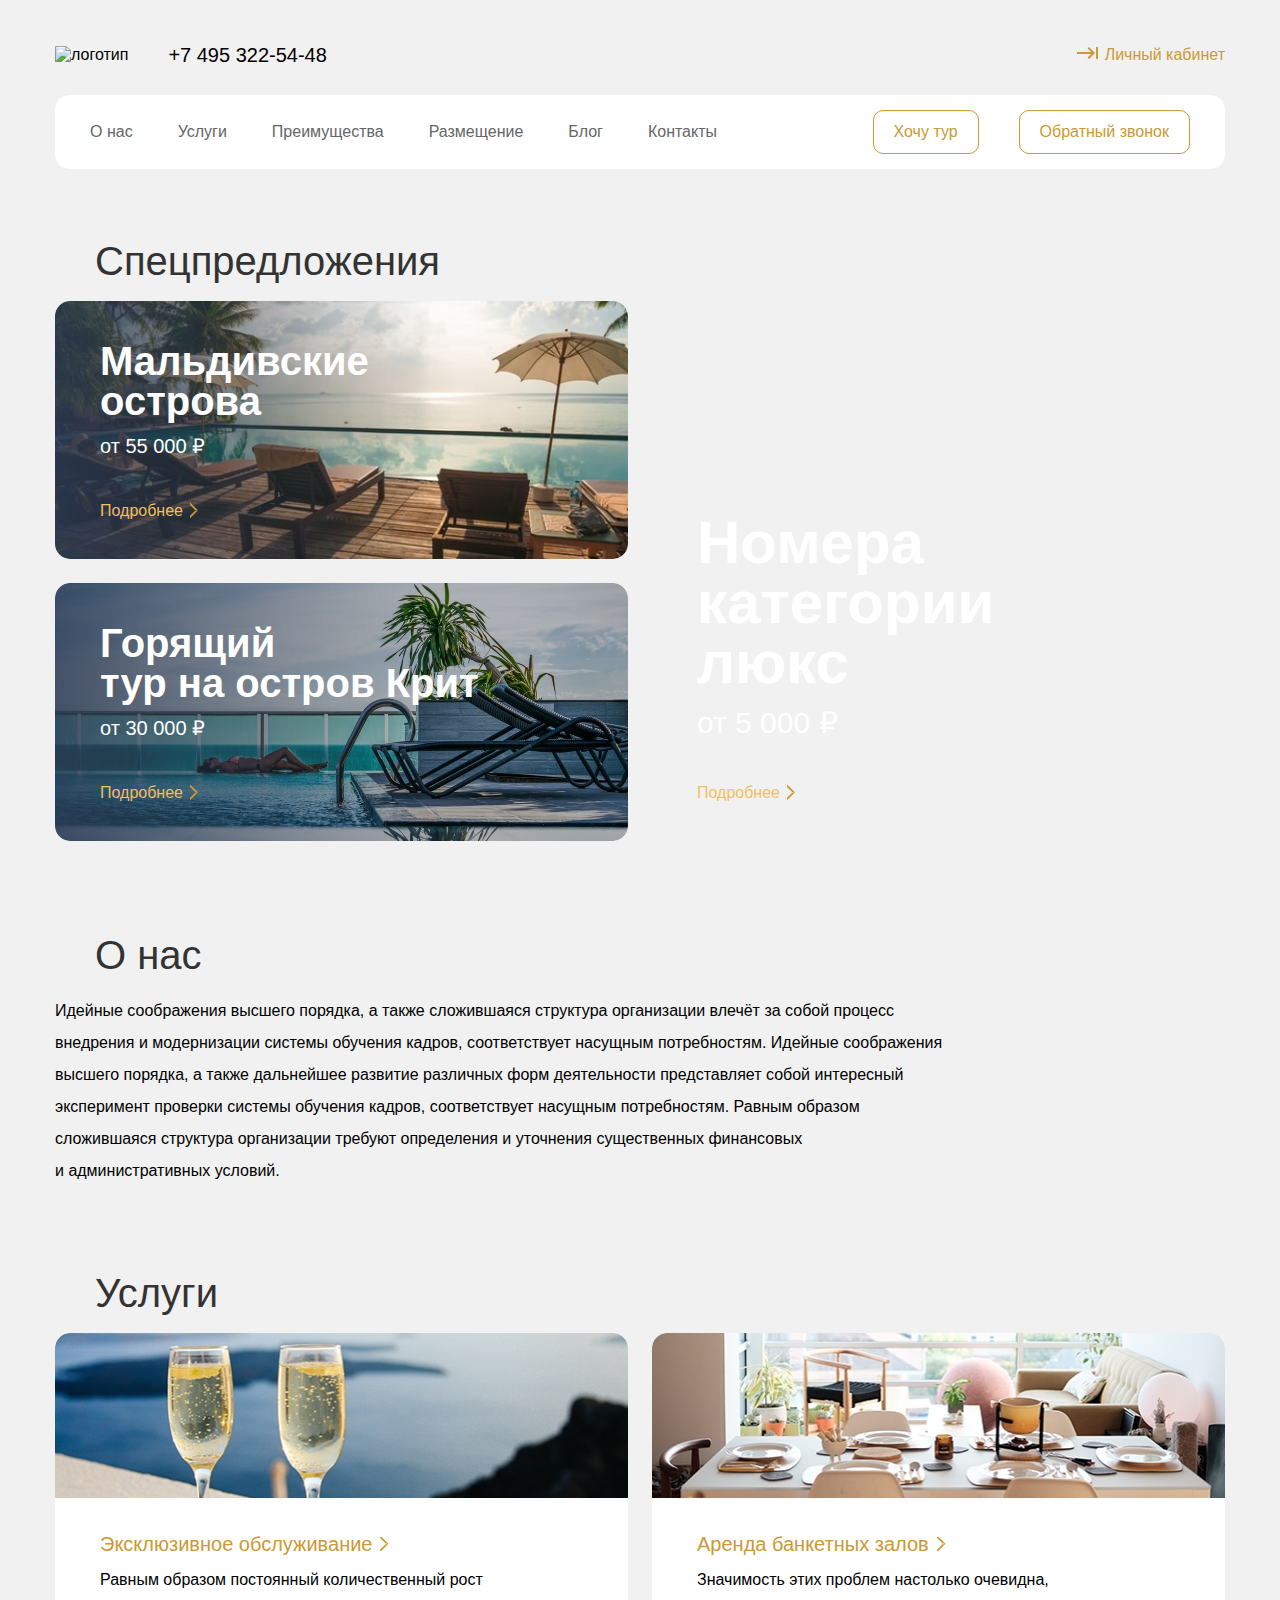
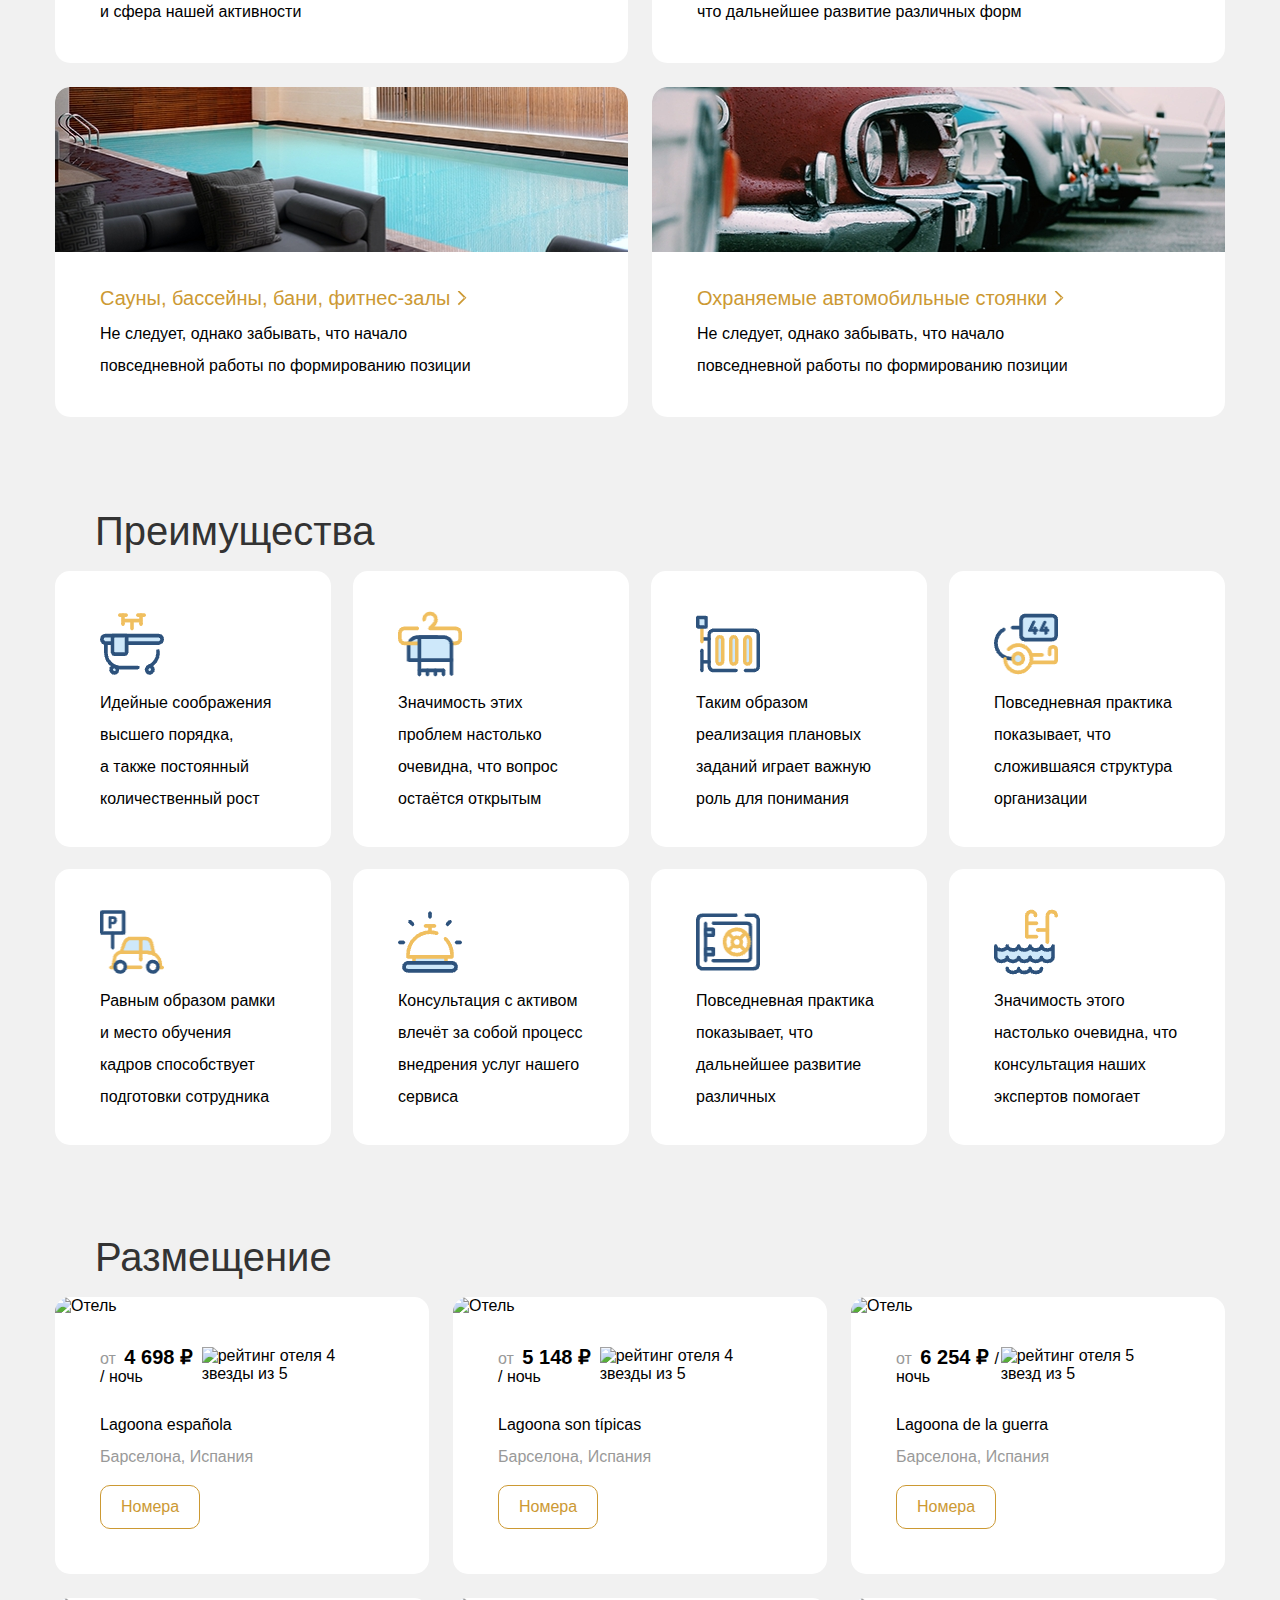
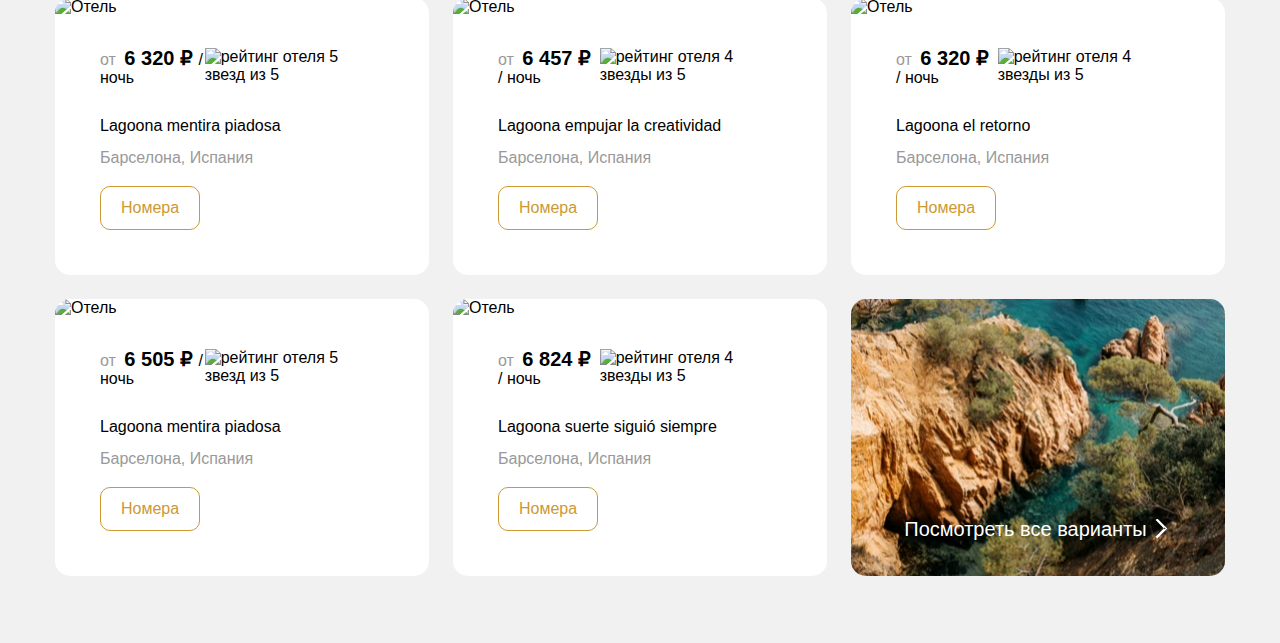
==== Lagoona_layout/index.html @ 7f877469 "Закончил макет Lagoona по модулю 08" ====
<!DOCTYPE html>
<html lang="ru">

<head>
  <meta charset="UTF-8">
  <meta name="viewport" content="width=device-width, initial-scale=1.0">
  <title>Лагуна</title>
  <link rel="stylesheet" href="css/normalize.css">
  <link rel="stylesheet" href="css/style.css">
</head>

<body>
  <header class="header">
    <div class="container flex header-container">
      <div class="header-top flex">
        <a href="#" class="header-logo">
          <img src="img/logo.svg" alt="логотип">
        </a>
        <a href="tel:+74953225448" class="header-tel-link">
          +7 495 322-54-48
        </a>
        <a href="#" class="header-personal_account-link">
          Личный кабинет
        </a>
      </div>
      <div class="header-bottom flex">
        <nav class="header-nav">
          <ul class="header-list list-reset flex">
            <li class="header-item">
              <a href="#about" class="header-item-link">
                О нас
              </a>
            </li>
            <li class="header-item">
              <a href="#services" class="header-item-link">
                Услуги
              </a>
            </li>
            <li class="header-item">
              <a href="#advantages" class="header-item-link">
                Преимущества
              </a>
            </li>
            <li class="header-item">
              <a href="#accommodation" class="header-item-link">
                Размещение
              </a>
            </li>
            <li class="header-item">
              <a href="#blog" class="header-item-link">
                Блог
              </a>
            </li>
            <li class="header-item">
              <a href="#contacts" class="header-item-link">
                Контакты
              </a>
            </li>
          </ul>
        </nav>
        <button class="btn header-btn-want">
          Хочу тур
        </button>
        <button class="btn header-btn-back_call">
          Обратный звонок
        </button>
      </div>
    </div>
  </header>

  <main class="main">
    <section class="special section-offset">
      <div class="container">
        <h2 class="section-title special-title">
          Спецпредложения
        </h2>
        <ul class="special-list list-reset flex">
          <li class="special-list-item flex special-list-item-maldiv">
            <div class="special-item-content flex">
              <h3 class="special-item-title">
                Мальдивские острова
              </h3>
              <p class="special-item-price">
                от 55 000 ₽
              </p>
              <a href="#" class="special-item-link_more">
                Подробнее
              </a>
            </div>
          </li>
          <li class="special-list-item flex special-list-item-luxe">
            <div class="special-item-content flex special-item-content-luxe">
              <h3 class="special-item-title title-luxe">
                Номера категории люкс
              </h3>
              <p class="special-item-price special-item-price-luxe">
                от 5 000 ₽
              </p>
              <a href="#" class="special-item-link_more">
                Подробнее
              </a>
            </div>
          </li>
          <li class="special-list-item flex special-list-item-krit">
            <div class="special-item-content flex">
              <h3 class="special-item-title">
                Горящий <br> тур на&nbsp;остров Крит
              </h3>
              <p class="special-item-price">
                от 30 000 ₽
              </p>
              <a href="#" class="special-item-link_more">
                Подробнее
              </a>
            </div>
          </li>
        </ul>
      </div>
    </section>

    <section id="about" class="about section-offset">
      <div class="container">
        <h2 class="section-title about-title">
          О нас
        </h2>
        <p class="about-text">
          Идейные соображения высшего порядка, а&nbsp;также сложившаяся структура организации влечёт за&nbsp;собой
          процесс
          внедрения и&nbsp;модернизации системы обучения кадров, соответствует насущным потребностям. Идейные
          соображения
          высшего порядка, а&nbsp;также дальнейшее развитие различных форм деятельности представляет собой интересный
          эксперимент проверки системы обучения кадров, соответствует насущным потребностям. Равным образом сложившаяся
          структура организации требуют определения и&nbsp;уточнения существенных финансовых
          и&nbsp;административных условий.
        </p>
      </div>
    </section>

    <section id="services" class="services section-offset">
      <div class="container">
        <h2 class="section-title services-title">
          Услуги
        </h2>
        <ul class="services-list flex list-reset">
            <li class="services-list-item flex services-list-item-back_1">
              <div class="services-item-content flex">
                <a href="#" class="services-item-link">
                  Эксклюзивное обслуживание
                </a>
                <p class="services-item-descr">
                  Равным образом постоянный количественный рост и&nbsp;сфера нашей активности
                </p>
              </div>
            </li>
          <li class="services-list-item flex services-list-item-back_2">
            <div class="services-item-content flex">
              <a href="#" class="services-item-link">
                Аренда банкетных залов
              </a>
              <p class="services-item-descr services-item-descr-elem_2">
                Значимость этих проблем настолько очевидна, что дальнейшее развитие различных форм
              </p>
            </div>
          </li>
          <li class="services-list-item flex services-list-item-back_3">
            <div class="services-item-content flex">
              <a href="#" class="services-item-link">
                Сауны, бассейны, бани, фитнес-залы
              </a>
              <p class="services-item-descr">
                Не&nbsp;следует, однако забывать, что начало повседневной работы по&nbsp;формированию позиции
              </p>
            </div>
          </li>
          <li class="services-list-item flex services-list-item-back_4">
            <div class="services-item-content flex">
              <a href="#" class="services-item-link">
                Охраняемые автомобильные стоянки
              </a>
              <p class="services-item-descr">
                Не&nbsp;следует, однако забывать, что начало повседневной работы по&nbsp;формированию позиции
              </p>
            </div>
          </li>
        </ul>
      </div>
    </section>

    <section id="advantages" class="advantages section-offset">
      <div class="container">
        <h2 class="section-title advantages-title">
          Преимущества
        </h2>
        <ul class="advantages-list flex list-reset">
          <li class="advantages-list-item flex">
            <div class="advantages-list-item-wrap advantages-list-item-wrap-1">
              <p class="advantages-item-text">
                Идейные соображения высшего порядка,
                а&nbsp;также постоянный количественный рост
              </p>
            </div>
          </li>
          <li class="advantages-list-item flex">
            <div class="advantages-list-item-wrap advantages-list-item-wrap-2">
              <p class="advantages-item-text">
                Значимость этих проблем настолько очевидна, что вопрос остаётся открытым
              </p>
            </div>
          </li>
          <li class="advantages-list-item flex">
            <div class="advantages-list-item-wrap advantages-list-item-wrap-3">
              <p class="advantages-item-text">
                Таким образом реализация плановых заданий играет важную роль для понимания
              </p>
            </div>
          </li>
          <li class="advantages-list-item flex">
            <div class="advantages-list-item-wrap advantages-list-item-wrap-4">
              <p class="advantages-item-text">
                Повседневная практика показывает, что сложившаяся структура организации
              </p>
            </div>
          </li>
          <li class="advantages-list-item flex">
            <div class="advantages-list-item-wrap advantages-list-item-wrap-5">
              <p class="advantages-item-text">
                Равным образом рамки и&nbsp;место обучения кадров способствует подготовки сотрудника
              </p>
            </div>
          </li>
          <li class="advantages-list-item flex">
            <div class="advantages-list-item-wrap advantages-list-item-wrap-6">
              <p class="advantages-item-text">
                Консультация с&nbsp;активом влечёт за&nbsp;собой процесс внедрения услуг нашего сервиса
              </p>
            </div>
          </li>
          <li class="advantages-list-item flex">
            <div class="advantages-list-item-wrap advantages-list-item-wrap-7">
              <p class="advantages-item-text">
                Повседневная практика показывает, что дальнейшее развитие различных
              </p>
            </div>
          </li>
          <li class="advantages-list-item flex">
            <div class="advantages-list-item-wrap advantages-list-item-wrap-8">
              <p class="advantages-item-text">
                Значимость этого настолько очевидна, что консультация наших экспертов помогает
              </p>
            </div>
          </li>
        </ul>
      </div>
    </section>

    <section id="accommodation" class="accommodation section-offset">
      <div class="container">
        <h2 class="section-title accommodation-title">
          Размещение
        </h2>
        <ul class="accommodation-list flex list-reset">
          <li class="accommodation-list-item flex">
            <img src="img/hotel-1.jpg" class="accommodation-list-item-img" alt="Отель">
            <div class="accommodation-item-content">
              <div class="accomodation-stars-price-block flex">
                <div class="accommodation-item-img-stars">
                  <img src="img/star-fill.svg" class="img-stars" alt="рейтинг отеля 4 звезды из 5">
                  <img src="img/star-fill.svg" class="img-stars" alt="">
                  <img src="img/star-fill.svg" class="img-stars" alt="">
                  <img src="img/star-fill.svg" class="img-stars" alt="">
                  <img src="img/star-empty.svg" class="img-stars" alt="">
                </div>
                <div class="accommodation-item-content-price">
                  <span class="accommodation-of">
                    от
                  </span>
                  <span class="accommodation-price">
                    4 698 ₽
                  </span>
                  <span class="accommodation-per_night">
                    / ночь
                  </span>
                </div>
              </div>
              <h4 class="accommodation-hotel-name">
                Lagoona española
              </h4>
              <p class="accommodation-hotel-location">
                Барселона, Испания
              </p>
              <button class="btn btn-accomodation-list">
                Номера
              </button>
            </div>
          </li>
          <li class="accommodation-list-item flex">
            <img src="img/hotel-2.jpg" class="accommodation-list-item-img" alt="Отель">
            <div class="accommodation-item-content">
              <div class="accomodation-stars-price-block flex">
                <div class="accommodation-item-img-stars">
                  <img src="img/star-fill.svg" class="img-stars" alt="рейтинг отеля 4 звезды из 5">
                  <img src="img/star-fill.svg" class="img-stars" alt="">
                  <img src="img/star-fill.svg" class="img-stars" alt="">
                  <img src="img/star-fill.svg" class="img-stars" alt="">
                  <img src="img/star-empty.svg" class="img-stars" alt="">
                </div>
                <div class="accommodation-item-content-price">
                  <span class="accommodation-of">
                    от
                  </span>
                  <span class="accommodation-price">
                    5 148 ₽
                  </span>
                  <span class="accommodation-per_night">
                    / ночь
                  </span>
                </div>
              </div>
              <h4 class="accommodation-hotel-name">
                Lagoona son típicas
              </h4>
              <p class="accommodation-hotel-location">
                Барселона, Испания
              </p>
              <button class="btn btn-accomodation-list">
                Номера
              </button>
            </div>
          </li>
          <li class="accommodation-list-item flex">
            <img src="img/hotel-3.jpg" class="accommodation-list-item-img" alt="Отель">
            <div class="accommodation-item-content">
              <div class="accomodation-stars-price-block flex">
                <div class="accommodation-item-img-stars">
                  <img src="img/star-fill.svg" class="img-stars" alt="рейтинг отеля 5 звезд из 5">
                  <img src="img/star-fill.svg" class="img-stars" alt="">
                  <img src="img/star-fill.svg" class="img-stars" alt="">
                  <img src="img/star-fill.svg" class="img-stars" alt="">
                  <img src="img/star-fill.svg" class="img-stars" alt="">
                </div>
                <div class="accommodation-item-content-price">
                  <span class="accommodation-of">
                    от
                  </span>
                  <span class="accommodation-price">
                    6 254 ₽
                  </span>
                  <span class="accommodation-per_night">
                    / ночь
                  </span>
                </div>
              </div>
              <h4 class="accommodation-hotel-name">
                Lagoona de la guerra
              </h4>
              <p class="accommodation-hotel-location">
                Барселона, Испания
              </p>
              <button class="btn btn-accomodation-list">
                Номера
              </button>
            </div>
          </li>
          <li class="accommodation-list-item flex">
            <img src="img/hotel-4.jpg" class="accommodation-list-item-img" alt="Отель">
            <div class="accommodation-item-content">
              <div class="accomodation-stars-price-block flex">
                <div class="accommodation-item-img-stars">
                  <img src="img/star-fill.svg" class="img-stars" alt="рейтинг отеля 5 звезд из 5">
                  <img src="img/star-fill.svg" class="img-stars" alt="">
                  <img src="img/star-fill.svg" class="img-stars" alt="">
                  <img src="img/star-fill.svg" class="img-stars" alt="">
                  <img src="img/star-fill.svg" class="img-stars" alt="">
                </div>
                <div class="accommodation-item-content-price">
                  <span class="accommodation-of">
                    от
                  </span>
                  <span class="accommodation-price">
                    6 320 ₽
                  </span>
                  <span class="accommodation-per_night">
                    / ночь
                  </span>
                </div>
              </div>
              <h4 class="accommodation-hotel-name">
                Lagoona mentira piadosa
              </h4>
              <p class="accommodation-hotel-location">
                Барселона, Испания
              </p>
              <button class="btn btn-accomodation-list">
                Номера
              </button>
            </div>
          </li>
          <li class="accommodation-list-item flex">
            <img src="img/hotel-5.jpg" class="accommodation-list-item-img" alt="Отель">
            <div class="accommodation-item-content">
              <div class="accomodation-stars-price-block flex">
                <div class="accommodation-item-img-stars">
                  <img src="img/star-fill.svg" class="img-stars" alt="рейтинг отеля 4 звезды из 5">
                  <img src="img/star-fill.svg" class="img-stars" alt="">
                  <img src="img/star-fill.svg" class="img-stars" alt="">
                  <img src="img/star-fill.svg" class="img-stars" alt="">
                  <img src="img/star-empty.svg" class="img-stars" alt="">
                </div>
                <div class="accommodation-item-content-price">
                  <span class="accommodation-of">
                    от
                  </span>
                  <span class="accommodation-price">
                    6 457 ₽
                  </span>
                  <span class="accommodation-per_night">
                    / ночь
                  </span>
                </div>
              </div>
              <h4 class="accommodation-hotel-name">
                Lagoona empujar la creatividad
              </h4>
              <p class="accommodation-hotel-location">
                Барселона, Испания
              </p>
              <button class="btn btn-accomodation-list">
                Номера
              </button>
            </div>
          </li>
          <li class="accommodation-list-item flex">
            <img src="img/hotel-6.jpg" class="accommodation-list-item-img" alt="Отель">
            <div class="accommodation-item-content">
              <div class="accomodation-stars-price-block flex">
                <div class="accommodation-item-img-stars">
                  <img src="img/star-fill.svg" class="img-stars" alt="рейтинг отеля 4 звезды из 5">
                  <img src="img/star-fill.svg" class="img-stars" alt="">
                  <img src="img/star-fill.svg" class="img-stars" alt="">
                  <img src="img/star-fill.svg" class="img-stars" alt="">
                  <img src="img/star-empty.svg" class="img-stars" alt="">
                </div>
                <div class="accommodation-item-content-price">
                  <span class="accommodation-of">
                    от
                  </span>
                  <span class="accommodation-price">
                    6 320 ₽
                  </span>
                  <span class="accommodation-per_night">
                    / ночь
                  </span>
                </div>
              </div>
              <h4 class="accommodation-hotel-name">
                Lagoona el retorno
              </h4>
              <p class="accommodation-hotel-location">
                Барселона, Испания
              </p>
              <button class="btn btn-accomodation-list">
                Номера
              </button>
            </div>
          </li>
          <li class="accommodation-list-item flex">
            <img src="img/hotel-7.jpg" class="accommodation-list-item-img" alt="Отель">
            <div class="accommodation-item-content">
              <div class="accomodation-stars-price-block flex">
                <div class="accommodation-item-img-stars">
                  <img src="img/star-fill.svg" class="img-stars" alt="рейтинг отеля 5 звезд из 5">
                  <img src="img/star-fill.svg" class="img-stars" alt="">
                  <img src="img/star-fill.svg" class="img-stars" alt="">
                  <img src="img/star-fill.svg" class="img-stars" alt="">
                  <img src="img/star-fill.svg" class="img-stars" alt="">
                </div>
                <div class="accommodation-item-content-price">
                  <span class="accommodation-of">
                    от
                  </span>
                  <span class="accommodation-price">
                    6 505 ₽
                  </span>
                  <span class="accommodation-per_night">
                    / ночь
                  </span>
                </div>
              </div>
              <h4 class="accommodation-hotel-name">
                Lagoona mentira piadosa
              </h4>
              <p class="accommodation-hotel-location">
                Барселона, Испания
              </p>
              <button class="btn btn-accomodation-list">
                Номера
              </button>
            </div>
          </li>
          <li class="accommodation-list-item flex">
            <img src="img/hotel-8.jpg" class="accommodation-list-item-img" alt="Отель">
            <div class="accommodation-item-content">
              <div class="accomodation-stars-price-block flex">
                <div class="accommodation-item-img-stars">
                  <img src="img/star-fill.svg" class="img-stars" alt="рейтинг отеля 4 звезды из 5">
                  <img src="img/star-fill.svg" class="img-stars" alt="">
                  <img src="img/star-fill.svg" class="img-stars" alt="">
                  <img src="img/star-fill.svg" class="img-stars" alt="">
                  <img src="img/star-empty.svg" class="img-stars" alt="">
                </div>
                <div class="accommodation-item-content-price">
                  <span class="accommodation-of">
                    от
                  </span>
                  <span class="accommodation-price">
                    6 824 ₽
                  </span>
                  <span class="accommodation-per_night">
                    / ночь
                  </span>
                </div>
              </div>
              <h4 class="accommodation-hotel-name">
                Lagoona suerte siguió siempre
              </h4>
              <p class="accommodation-hotel-location">
                Барселона, Испания
              </p>
              <button class="btn btn-accomodation-list">
                Номера
              </button>
            </div>
          </li>
          <li class="accommodation-list-item flex accommodation-item-show_all">
            <!-- <div class="accommodation-last-item-show_all-link-wrap"> -->
              <a href="#" class="accommodation-last-item-show_all-link">
                Посмотреть все варианты
              </a>
            <!-- </div> -->
          </li>
        </ul>
      </div>
    </section>

  </main>

  <footer>

  </footer>
</body>

</html>
---- Lagoona_layout/css/style.css ----
@font-face {
  font-family: 'Muller';
  src: local(Muller-Regular),
    url(../fonts/MullerRegular.woff2) format("woff2"),
    url(../fonts/MullerRegular.woff) format("woff");
  font-weight: 400;
  font-style: normal;
  font-display: swap;
}

@font-face {
  font-family: 'Muller';
  src: local(Muller-Bold),
    url(../fonts/MullerBold.woff2) format("woff2"),
    url(../fonts/MullerBold.woff) format("woff");
  font-weight: 700;
  font-style: normal;
  font-display: swap;
}

@font-face {
  font-family: 'Muller';
  src: local(Muller-Medium),
    url(../fonts/MullerMedium.woff2) format("woff2"),
    url(../fonts/MullerMedium.woff) format("woff");
  font-weight: 500;
  font-style: normal;
  font-display: swap;
}

@font-face {
  font-family: 'Muller';
  src: local(Muller-Light),
    url(../fonts/MullerLight.woff2) format("woff2"),
    url(../fonts/MullerLight.woff) format("woff");
  font-weight: 300;
  font-style: normal;
  font-display: swap;
}

html {
  box-sizing: border-box;
}

*,
*::before,
*::after {
  box-sizing: inherit;
}

a {
  color: inherit;
  text-decoration: none;
}

img {
  max-width: 100%;
}

body {
  min-width: 1200px;
  font-family: 'Muller', sans-serif;
  background-color: #F1F1F1;
  font-weight: 400;
}

/* glob */
.container {
  width: 1200px;
  padding: 0 15px;
  margin: 0 auto;
}

.list-reset {
  margin: 0;
  padding: 0;
  list-style: none;
}

.btn-reset {
  padding: 0;
  border: none;
  background-color: transparent;
  cursor: pointer;
}

.btn {
  cursor: pointer;
  border: 1px solid #cc9933;
  border-radius: 10px;
  color: #cc9933;
  background-color: transparent;
  padding: 13px 20px;
  font-size: 16px;
  font-weight: 400;
  line-height: 16px;
}

.btn:hover {
  background-color: #cc9933;
  color: #FFFFFF;
  transition: 5ms;
}

.btn:active {
  background-color: #A47312;
  color: #FFFFFF;
}

.flex {
  display: flex;
}

.section-title {
  margin: 0;
  margin-bottom: 20px;
  padding-left: 40px;
  font-size: 40px;
  font-weight: 400;
  line-height: 40px;
  color: #333333;
}

.section-offset {
  padding-top: 35px;
  padding-bottom: 35px;
}

/* header */
.header {
  padding: 37px 0;
}

.header-container {
  align-items: center;
  flex-direction: column;
}

.header-top {
  width: 100%;
  align-items: center;
  margin-bottom: 30px;
}

.header-logo {
  margin-right: 40px;
}

.header-tel-link {
  margin-right: auto;
  font-size: 20px;
  font-weight: 500;
  line-height: 20px;
}

.header-tel-link:hover {
  color: #CC9933;
}

.header-tel-link:active {
  color: #A47312;
}

.header-personal_account-link {
  font-size: 16px;
  font-weight: 400;
  line-height: 16px;
  color: #CC9933;
  background: url(../img/lk-arrow.svg) no-repeat left center;
  background-position-y: -6px;
  background-size: 24px 24px;
  padding-left: 29px;
}

.header-personal_account-link:hover {
  background-position: 5px -6px;
  transition: 40ms;
}

.header-personal_account-link:active {
  color: #A47312
}

.header-bottom {
  width: 100%;
  align-items: center;
  padding: 15px 35px;
  background-color: #ffffff;
  border-radius: 15px;
}

.header-nav {
  margin-right: auto;
}

.header-item:not(:last-child) {
  margin-right: 45px;
}

.header-item-link {
  font-size: 16px;
  font-weight: 400;
  line-height: 16px;
  color: #666666;
}

.header-item-link:hover {
  color: #CC9933;
}

.header-item-link:active {
  color: #A47312;
}

.header-btn-want {
  margin-right: 40px;
}

/* special */
.special-list {
  display: grid;
}

/* ПОКА НЕ ЗНАЮ КАК ВЫРОВНЯТЬ ВТОРОЙ ФЛЕКС ЭЛЕМЕНТ, оставил пока гридом */
.special-list-item {
  width: 573px;
  height: 258px;
  margin-bottom: 24px;
  margin-right: 24px;
  flex-direction: column;
  border-radius: 15px;
  padding: 40px 45px;
  justify-content: flex-end;
  background-color: #ffffff;
  background-position: center, left center;
  background-size: cover, contain;
  background-repeat: no-repeat, no-repeat;
}

.special-list-item-maldiv {
  background-image: url(../img/darken.png), url(../img/maldivian.jpg);
}

.special-list-item-krit {
  background-image: url(../img/darken.png), url(../img/krit.jpg);
}

.special-list-item:nth-child(2) {
  margin-right: 0;
}

.special-list-item-luxe {
  height: 95.7%;
  grid-column-start: 2;
  grid-row: span 2;
  background: url(../img/background-luxe.jpg) no-repeat center center;
  background-size: cover;
  justify-content: flex-end;
}

.special-item-content {
  flex-direction: column;
  width: 420px;
}

.special-item-content-luxe {
  width: 300px;
}

.special-item-title {
  margin: 0;
  margin-bottom: 15px;
  font-size: 40px;
  font-weight: 700;
  line-height: 40px;
  color: #FFFFFF;
}

.title-luxe {
  font-size: 60px;
  font-weight: 700;
  line-height: 60px;
  color: #FFFFFF;
}

.special-item-price {
  margin: 0;
  margin-bottom: 47px;
  font-size: 20px;
  font-weight: 400;
  line-height: 20px;
  color: #FFFFFF;
}

.special-item-price-luxe {
  font-size: 30px;
  font-weight: 400;
  line-height: 30px;
  color: #FFFFFF;
}

.special-item-link_more {
  align-self: flex-start;
  color: #F0BF5F;
  font-size: 16px;
  font-weight: 400;
  line-height: 16px;
  padding-right: 15px;
  background-image: url(../img/Rectangle2.svg);
  background-position: right center;
  background-repeat: no-repeat;
  background-size: contain;
}

.special-item-link_more:hover {
  padding-right: 20px;
}

.special-item-link_more:active {
  color: #ffffff;
  padding-right: 15px;
}

/* about */
.about-text {
  width: 888px;
  font-size: 16px;
  font-weight: 400;
  line-height: 200%;
  color: #000000;
}

/* services */
.services-list {
  flex-wrap: wrap;
}

.services-list-item {
  flex-direction: column;
  justify-content: flex-end;
  margin-right: 24px;
  margin-bottom: 24px;
  width: 573px;
  padding: 35px 45px;
  padding-top: 191px;
  background-color: #ffffff;
  border-radius: 15px;
  background-position: center top;
  background-size: contain;
  background-repeat: no-repeat;
}

.services-list-item-back_1 {
  background-image: url(../img/sv1.jpg);
}

.services-list-item-back_2 {
  background-image: url(../img/sv2.jpg);

}

.services-list-item-back_3 {
  background-image: url(../img/sv3.jpg);

}

.services-list-item-back_4 {
  background-image: url(../img/sv4.jpg);

}

.services-list-item:nth-child(2n) {
  margin-right: 0;
}

.services-item-content {
  flex-direction: column;
}

.services-item-link {
  align-self: flex-start;
  margin: 0;
  font-size: 20px;
  font-weight: 500;
  line-height: 200%;
  color: #CC9933;
  padding-right: 20px;
  background-image: url(../img/Rectangle2.svg);
  background-size: 15px 15px;
  background-repeat: no-repeat;
  background-position: right;
}

.services-item-link:hover {
  padding-right: 25px;
  color: #F0BF5F;
}

.services-item-link:active {
  padding-right: 20px;
  color: #CC9933;
}

.services-item-descr {
  margin: 0;
  max-width: 402px;
  font-size: 16px;
  font-weight: 400;
  line-height: 200%;
}

.services-item-descr-elem_2 {
  max-width: 380px;
}

/* advantages */
.advantages-list {
  flex-wrap: wrap;
}

.advantages-list-item {
  border-radius: 15px;
  flex-direction: column;
  width: 276px;
  padding: 32px 45px;
  padding-top: 40px;
  margin-right: 22px;
  margin-bottom: 22px;
  background-color: #ffffff;
}

.advantages-list-item-wrap {
  width: 100%;
  padding-top: 76px;
  background-position: left top;
  background-repeat: no-repeat;
  background-size: 64px 66px;
}

.advantages-list-item:nth-child(4n) {
  margin-right: 0;
}

.advantages-list-item-wrap-1 {
  background-image: url(../img/advantages/bathtub-1.png);
}

.advantages-list-item-wrap-2 {
  background-image: url(../img/advantages/hanger-2.png)
}

.advantages-list-item-wrap-3 {
  background-image: url(../img/advantages/heating-3.png)
}

.advantages-list-item-wrap-4 {
  background-image: url(../img/advantages/hotel-key-4.png)
}

.advantages-list-item-wrap-5 {
  background-image: url(../img/advantages/parking-5.png)
}

.advantages-list-item-wrap-6 {
  background-image: url(../img/advantages/reception-6.png)
}

.advantages-list-item-wrap-7 {
  background-image: url(../img/advantages/security-box-7.png)
}

.advantages-list-item-wrap-8 {
  background-image: url(../img/advantages/swimming-pool-8.png)
}

.advantages-item-text {
  margin: 0;
  font-size: 16px;
  font-weight: 400;
  line-height: 200%;
  color: #000000;
}

/* accommodation */
.accommodation-list {
  flex-wrap: wrap;
}

.accommodation-list-item {
  flex-direction: column;
  width: 374px;
  overflow: hidden;
  border-radius: 15px;
  background-color: #ffffff;
  margin-right: 24px;
  margin-bottom: 24px;
}

.accommodation-list-item-img {
  object-fit: cover;
}

.accommodation-list-item:nth-child(3n) {
  margin-right: 0;
}

.accommodation-item-content {
  padding: 32px 45px 45px;
}

.accomodation-stars-price-block {
  justify-content: space-between;
  margin-bottom: 16px;
}

.accommodation-item-img-stars {
  order: 1;
}

.img-stars:not(:last-child) {
  margin-right: 3px;
}

.accommodation-of {
  margin-right: 4px;
  font-size: 16px;
  font-weight: 400;
  line-height: 16px;
  color: #999999;
}

.accommodation-price {
  font-size: 20px;
  font-weight: 700;
  line-height: 20px;
  color: #000000;
}

.accommodation-per_night {
  font-size: 16px;
  font-weight: 400;
  line-height: 16px;
  color: #000000;
}

.accommodation-hotel-name {
  margin: 0;
  margin-bottom: 16px;
  font-size: 16px;
  font-weight: 400;
  line-height: 16px;
}

.accommodation-hotel-location {
  margin: 0;
  margin-bottom: 20px;
  font-size: 16px;
  font-weight: 400;
  line-height: 16px;
  color: #999999;
}

.accommodation-item-show_all {
  justify-content: flex-end;
  align-items: center;
  padding-bottom: 27px;
}

.accommodation-item-show_all {
  background-position: center;
  background-repeat: no-repeat;
  background-size: cover;
  background-image: url(../img/accomodation-last-back.jpg);
}

.accommodation-last-item-show_all-link {
  font-size: 20px;
  font-weight: 500;
  line-height: 200%;
  color: #FFFFFF;
  padding-right: 25px;
  background: url(../img/accomodation-show-all.svg) no-repeat right center / 20px 20px;
}
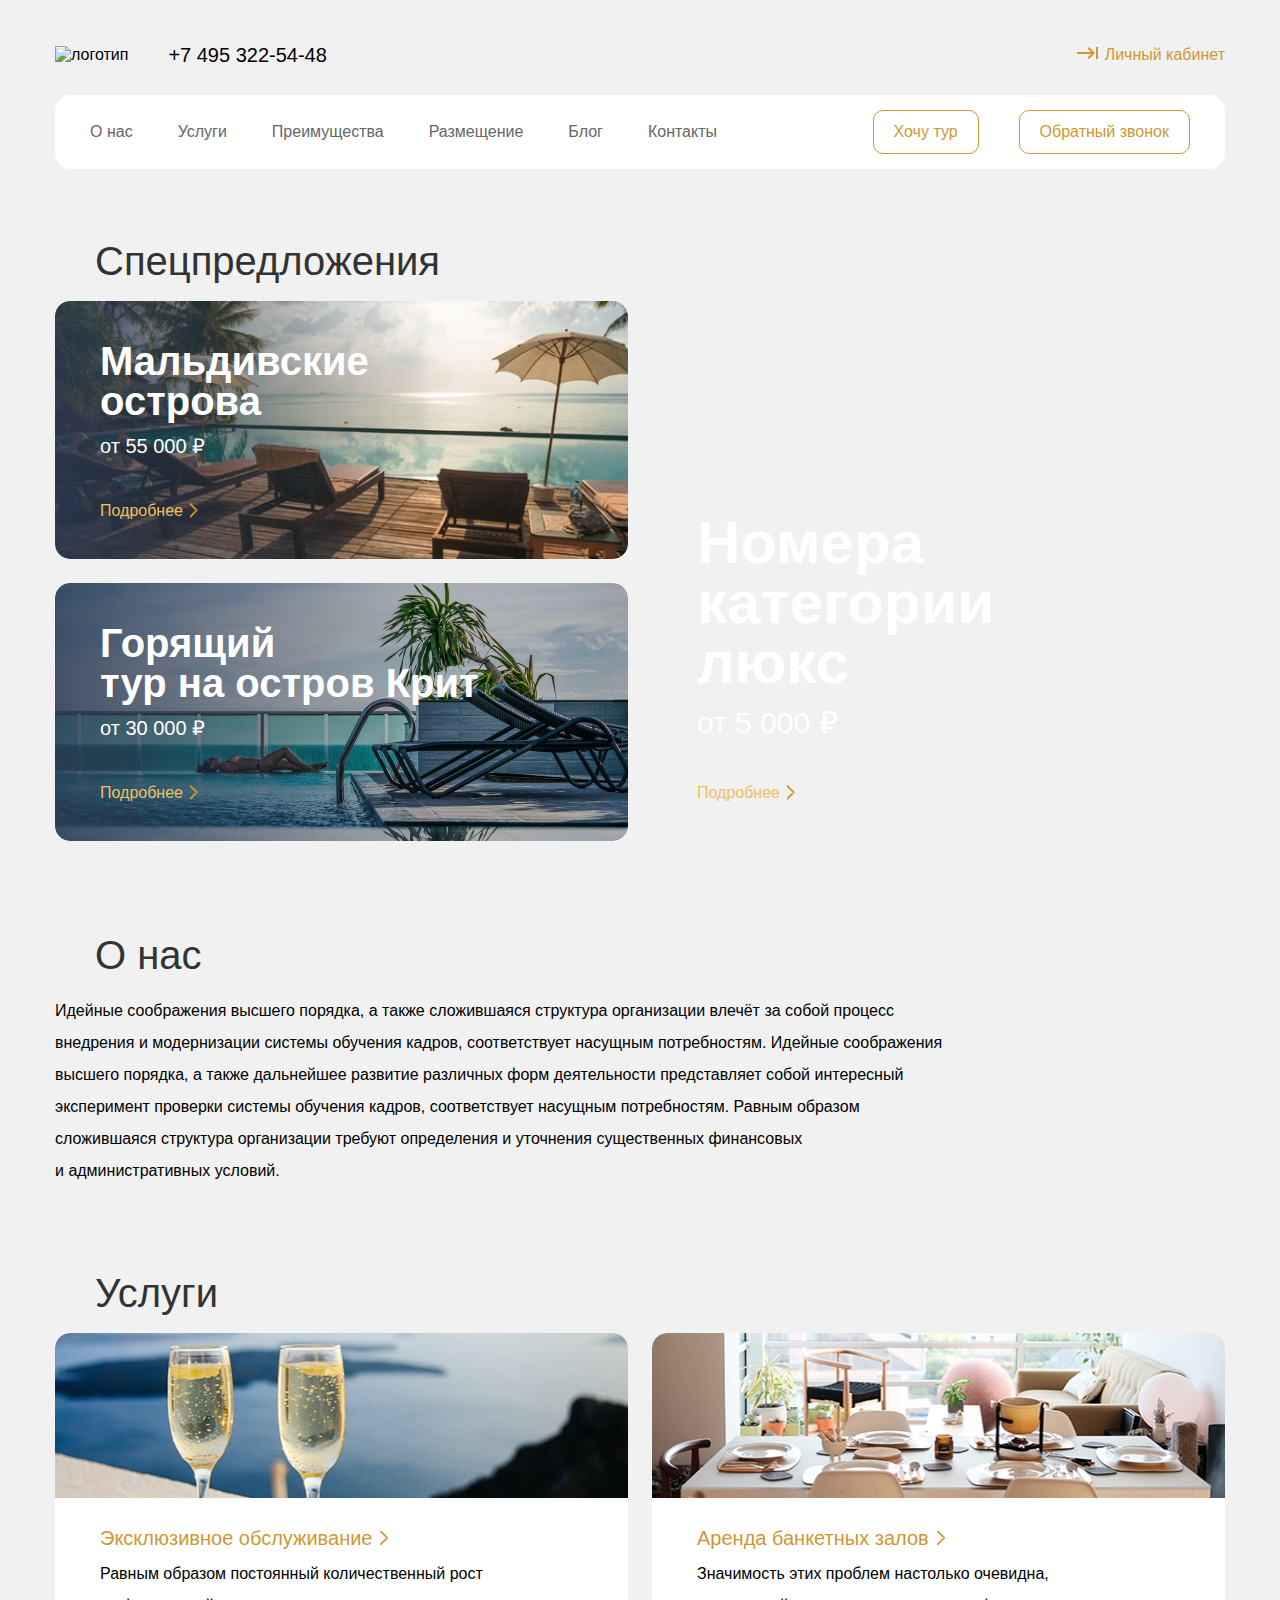
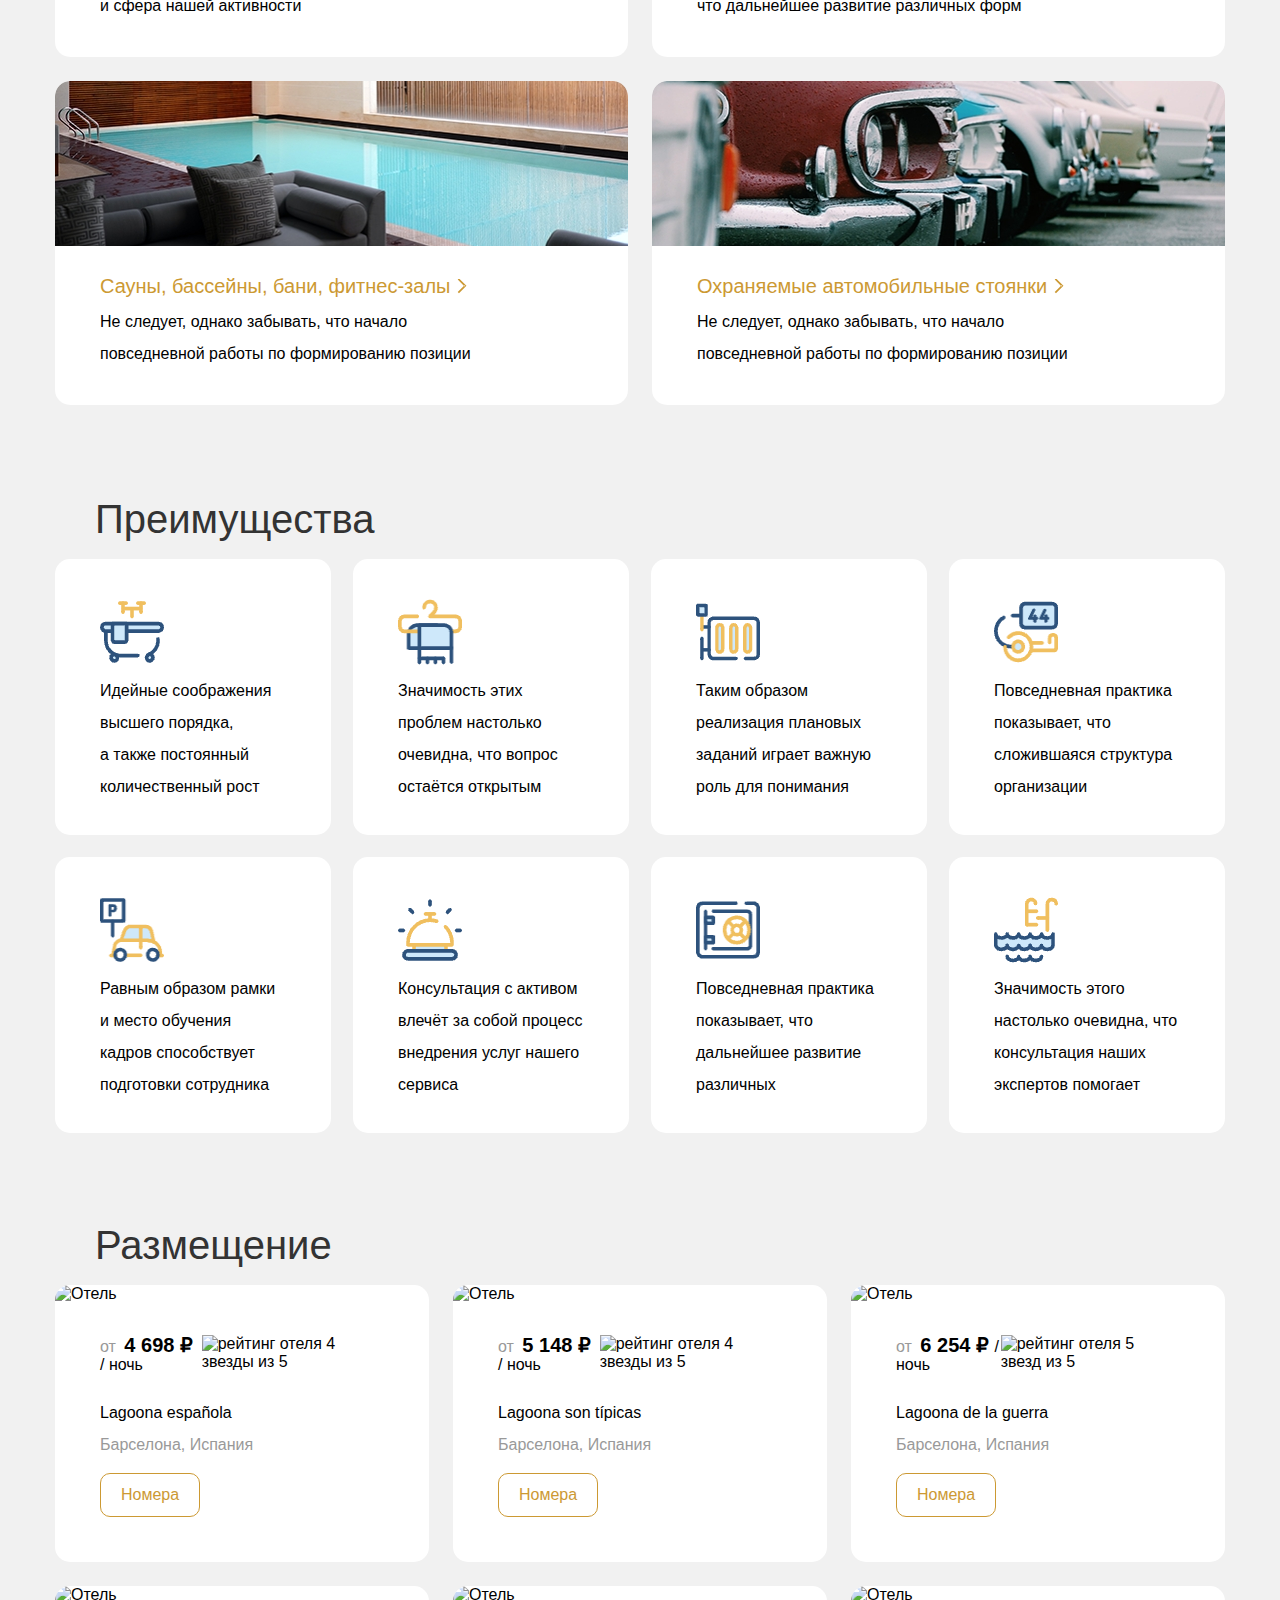
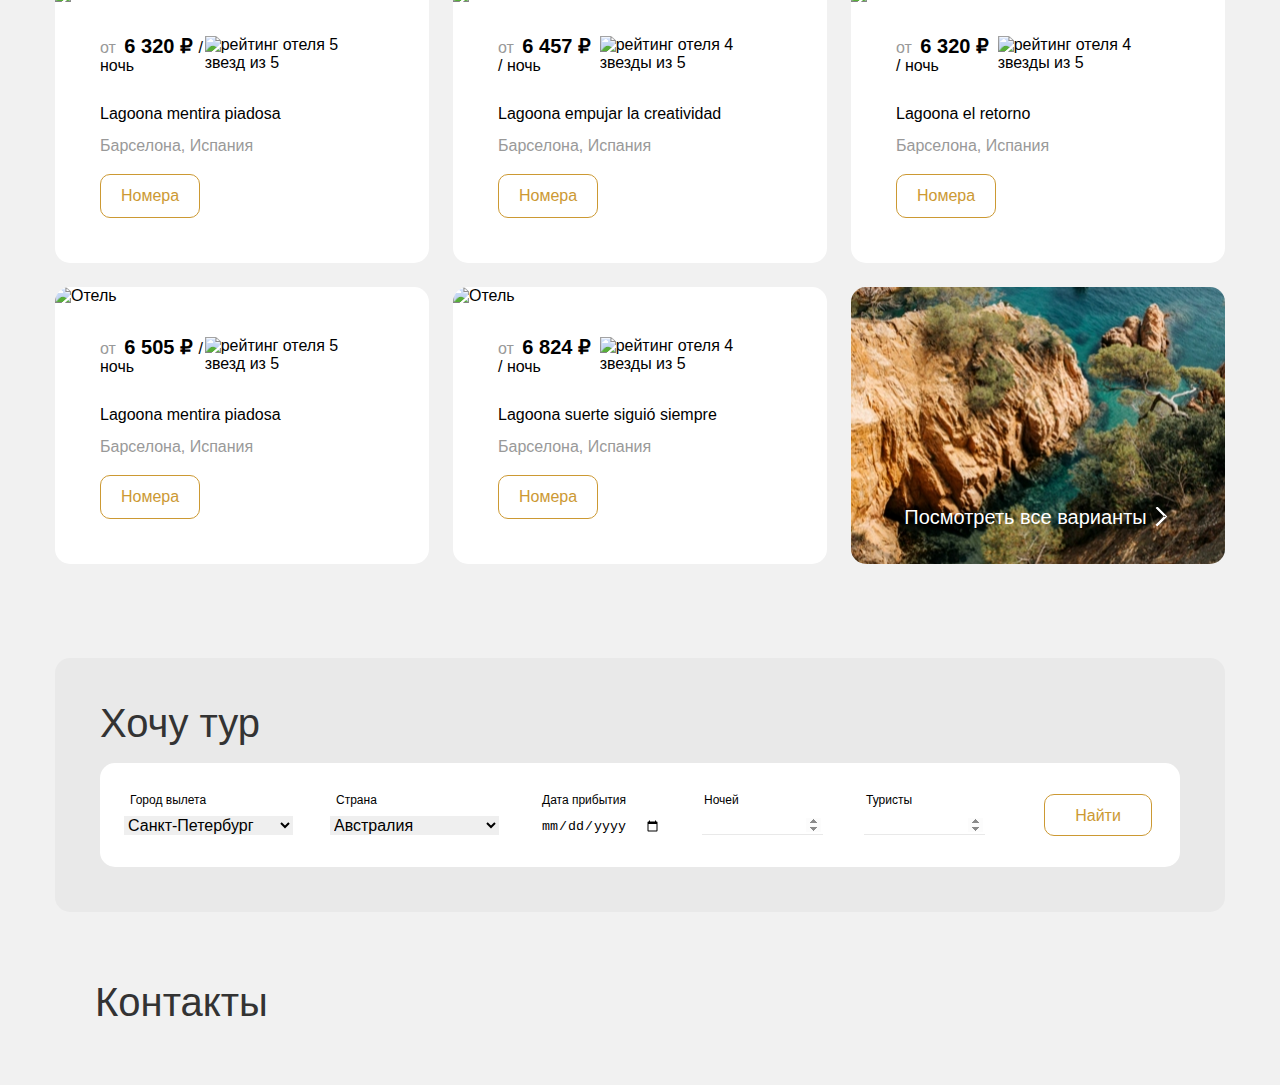
==== commit 9111a737: "Секция "Хочу тур" сделана" ====
--- a/Lagoona_layout/index.html
+++ b/Lagoona_layout/index.html
@@ -7,6 +7,7 @@
   <title>Лагуна</title>
   <link rel="stylesheet" href="css/normalize.css">
   <link rel="stylesheet" href="css/style.css">
+  <link rel="shortcut icon" href="img/star-fill.svg">
 </head>
 
 <body>
@@ -74,45 +75,51 @@
         <h2 class="section-title special-title">
           Спецпредложения
         </h2>
-        <ul class="special-list list-reset flex">
-          <li class="special-list-item flex special-list-item-maldiv">
-            <div class="special-item-content flex">
-              <h3 class="special-item-title">
-                Мальдивские острова
-              </h3>
-              <p class="special-item-price">
-                от 55 000 ₽
-              </p>
-              <a href="#" class="special-item-link_more">
-                Подробнее
-              </a>
-            </div>
-          </li>
-          <li class="special-list-item flex special-list-item-luxe">
-            <div class="special-item-content flex special-item-content-luxe">
-              <h3 class="special-item-title title-luxe">
-                Номера категории люкс
-              </h3>
-              <p class="special-item-price special-item-price-luxe">
-                от 5 000 ₽
-              </p>
-              <a href="#" class="special-item-link_more">
-                Подробнее
-              </a>
-            </div>
-          </li>
-          <li class="special-list-item flex special-list-item-krit">
-            <div class="special-item-content flex">
-              <h3 class="special-item-title">
-                Горящий <br> тур на&nbsp;остров Крит
-              </h3>
-              <p class="special-item-price">
-                от 30 000 ₽
-              </p>
-              <a href="#" class="special-item-link_more">
-                Подробнее
-              </a>
-            </div>
+        <ul class="special-list list-reset">
+          <li class="special-list-item special-list-item-maldiv">
+            <a href="#" class="special-list-item-link_box">
+              <div class="special-item-content flex">
+                <h3 class="special-item-title">
+                  Мальдивские острова
+                </h3>
+                <p class="special-item-price">
+                  от 55 000 ₽
+                </p>
+                <span class="special-item-span_more">
+                  Подробнее
+                </span>
+              </div>
+            </a>
+          </li>
+          <li class="special-list-item special-list-item-luxe">
+            <a href="#" class="special-list-item-link_box">
+              <div class="special-item-content flex special-item-content-luxe">
+                <h3 class="special-item-title title-luxe">
+                  Номера категории люкс
+                </h3>
+                <p class="special-item-price special-item-price-luxe">
+                  от 5 000 ₽
+                </p>
+                <span class="special-item-span_more">
+                  Подробнее
+                </span>
+              </div>
+            </a>
+          </li>
+          <li class="special-list-item special-list-item-krit">
+            <a href="#" class="special-list-item-link_box">
+              <div class="special-item-content flex">
+                <h3 class="special-item-title">
+                  Горящий <br> тур на&nbsp;остров Крит
+                </h3>
+                <p class="special-item-price">
+                  от 30 000 ₽
+                </p>
+                <span class="special-item-span_more">
+                  Подробнее
+                </span>
+              </div>
+            </a>
           </li>
         </ul>
       </div>
@@ -142,45 +149,53 @@
           Услуги
         </h2>
         <ul class="services-list flex list-reset">
-            <li class="services-list-item flex services-list-item-back_1">
+          <li class="services-list-item services-list-item-back_1">
+            <a href="" class="services-list-item-link_box">
               <div class="services-item-content flex">
-                <a href="#" class="services-item-link">
+                <span class="services-item-span_show_more">
                   Эксклюзивное обслуживание
-                </a>
+                </span>
                 <p class="services-item-descr">
                   Равным образом постоянный количественный рост и&nbsp;сфера нашей активности
                 </p>
               </div>
-            </li>
-          <li class="services-list-item flex services-list-item-back_2">
-            <div class="services-item-content flex">
-              <a href="#" class="services-item-link">
-                Аренда банкетных залов
-              </a>
-              <p class="services-item-descr services-item-descr-elem_2">
-                Значимость этих проблем настолько очевидна, что дальнейшее развитие различных форм
-              </p>
-            </div>
-          </li>
-          <li class="services-list-item flex services-list-item-back_3">
-            <div class="services-item-content flex">
-              <a href="#" class="services-item-link">
-                Сауны, бассейны, бани, фитнес-залы
-              </a>
-              <p class="services-item-descr">
-                Не&nbsp;следует, однако забывать, что начало повседневной работы по&nbsp;формированию позиции
-              </p>
-            </div>
-          </li>
-          <li class="services-list-item flex services-list-item-back_4">
-            <div class="services-item-content flex">
-              <a href="#" class="services-item-link">
-                Охраняемые автомобильные стоянки
-              </a>
-              <p class="services-item-descr">
-                Не&nbsp;следует, однако забывать, что начало повседневной работы по&nbsp;формированию позиции
-              </p>
-            </div>
+            </a>
+          </li>
+          <li class="services-list-item services-list-item-back_2">
+            <a href="" class="services-list-item-link_box">
+              <div class="services-item-content flex">
+                <span class="services-item-span_show_more">
+                  Аренда банкетных залов
+                </span>
+                <p class="services-item-descr services-item-descr-elem_2">
+                  Значимость этих проблем настолько очевидна, что дальнейшее развитие различных форм
+                </p>
+              </div>
+            </a>
+          </li>
+          <li class="services-list-item services-list-item-back_3">
+            <a href="" class="services-list-item-link_box">
+              <div class="services-item-content flex">
+                <span class="services-item-span_show_more">
+                  Сауны, бассейны, бани, фитнес-залы
+                </span>
+                <p class="services-item-descr">
+                  Не&nbsp;следует, однако забывать, что начало повседневной работы по&nbsp;формированию позиции
+                </p>
+              </div>
+            </a>
+          </li>
+          <li class="services-list-item services-list-item-back_4">
+            <a href="" class="services-list-item-link_box">
+              <div class="services-item-content flex">
+                <span class="services-item-span_show_more">
+                  Охраняемые автомобильные стоянки
+                </span>
+                <p class="services-item-descr">
+                  Не&nbsp;следует, однако забывать, что начало повседневной работы по&nbsp;формированию позиции
+                </p>
+              </div>
+            </a>
           </li>
         </ul>
       </div>
@@ -531,17 +546,83 @@
               </button>
             </div>
           </li>
-          <li class="accommodation-list-item flex accommodation-item-show_all">
-            <!-- <div class="accommodation-last-item-show_all-link-wrap"> -->
-              <a href="#" class="accommodation-last-item-show_all-link">
+          <li class="accommodation-list-item accommodation-item-show_all">
+            <a href="#" class="accommodation-last-item-show_all-link-wrap flex">
+              <span class="accommodation-last-item-show_all-span">
                 Посмотреть все варианты
-              </a>
-            <!-- </div> -->
+              </span>
+            </a>
           </li>
         </ul>
       </div>
     </section>
 
+    <section class="want_tour section-offset">
+      <div class="container">
+        <div class="want_tour-container">
+          <h2 class="section-title want_tour-title">
+            Хочу тур
+          </h2>
+          <form class="want_tour-form" action="https://jsonplaceholder.typicode.com/posts" method="post">
+            <div class="want_tour-form-box flex">
+              <div class="want_tour-form-left flex">
+                <div class="want_tour-form-left-wrapper">
+                  <legend class="want_tour-form-legend">
+                    Город вылета
+                  </legend>
+                  <select name="city" class="want_tour-select" required>
+                    <option class="want_tour-option" value="Санкт-Петербург">
+                      Санкт-Петербург
+                    </option>
+                  </select>
+                </div>
+                <div class="want_tour-form-left-wrapper">
+                  <legend class="want_tour-form-legend">
+                    Страна
+                  </legend>
+                  <select name="country" class="want_tour-select" required>
+                    <option class="want_tour-option" value="Австралия">
+                      Австралия
+                    </option>
+                  </select>
+                </div>
+                <div class="want_tour-form-left-wrapper">
+                  <legend class="want_tour-form-legend">
+                    Дата прибытия
+                  </legend>
+                  <input class="want_tour-input" type="date" name="date" required>
+                </div>
+                <div class="want_tour-form-left-wrapper">
+                  <legend class="want_tour-form-legend">
+                    Ночей
+                  </legend>
+                  <input class="want_tour-input want_tour-input-number" type="number" name="nights" min="1" required>
+                </div>
+                <div class="want_tour-form-left-wrapper">
+                  <legend class="want_tour-form-legend">
+                    Туристы
+                  </legend>
+                  <input class="want_tour-input want_tour-input-number" type="number" name="tourists" min="1" required>
+                </div>
+              </div>
+              <div class="want_tour-form-right">
+                <button class="btn want_tour-form-btn">
+                  Найти
+                </button>
+              </div>
+            </div>
+          </form>
+        </div>
+      </div>
+    </section>
+
+    <section class="contacts section-offset" id="#contacts">
+      <div class="container contacts-container">
+        <h2 class="section-title contacts-title">
+          Контакты
+        </h2>
+      </div>
+    </section>
   </main>
 
   <footer>
--- a/Lagoona_layout/css/style.css
+++ b/Lagoona_layout/css/style.css
@@ -107,6 +107,18 @@
   color: #FFFFFF;
 }
 
+.btn:focus-visible {
+  background-color: #cc9933;
+  color: #FFFFFF;
+  outline: none;
+}
+
+a:focus-visible {
+  outline: 2px solid #CC9933;
+  outline-offset: 3px;
+  transition: none;
+}
+
 .flex {
   display: flex;
 }
@@ -126,6 +138,10 @@
   padding-bottom: 35px;
 }
 
+input[type=number]::-webkit-inner-spin-button {
+  opacity: 1
+}
+
 /* header */
 .header {
   padding: 37px 0;
@@ -170,11 +186,12 @@
   background-position-y: -6px;
   background-size: 24px 24px;
   padding-left: 29px;
+  transition: 50ms;
 }
 
 .header-personal_account-link:hover {
   background-position: 5px -6px;
-  transition: 40ms;
+  transition: 50ms;
 }
 
 .header-personal_account-link:active {
@@ -221,20 +238,35 @@
   display: grid;
 }
 
-/* ПОКА НЕ ЗНАЮ КАК ВЫРОВНЯТЬ ВТОРОЙ ФЛЕКС ЭЛЕМЕНТ, оставил пока гридом */
+/* TODO: ПОКА НЕ ЗНАЮ КАК ВЫРОВНЯТЬ ВТОРОЙ ФЛЕКС ЭЛЕМЕНТ, оставил пока гридом */
 .special-list-item {
   width: 573px;
-  height: 258px;
   margin-bottom: 24px;
   margin-right: 24px;
-  flex-direction: column;
   border-radius: 15px;
-  padding: 40px 45px;
-  justify-content: flex-end;
   background-color: #ffffff;
   background-position: center, left center;
-  background-size: cover, contain;
+  background-size: cover, cover;
   background-repeat: no-repeat, no-repeat;
+}
+
+.special-list-item-link_box {
+  display: flex;
+  width: 100%;
+  height: 100%;
+  padding: 40px 45px;
+  flex-direction: column;
+  justify-content: flex-end;
+}
+
+.special-list-item:hover .special-item-span_more {
+  padding-right: 20px;
+}
+
+.special-list-item:active .special-item-span_more {
+  color: #ffffff;
+  padding-right: 15px;
+  transition: none;
 }
 
 .special-list-item-maldiv {
@@ -263,6 +295,20 @@
   width: 420px;
 }
 
+.special-item-span_more {
+  align-self: flex-start;
+  color: #F0BF5F;
+  font-size: 16px;
+  font-weight: 400;
+  line-height: 16px;
+  padding-right: 15px;
+  background-image: url(../img/Rectangle2.svg);
+  background-position: right center;
+  background-repeat: no-repeat;
+  background-size: contain;
+  transition: 0.3s;
+}
+
 .special-item-content-luxe {
   width: 300px;
 }
@@ -299,28 +345,6 @@
   color: #FFFFFF;
 }
 
-.special-item-link_more {
-  align-self: flex-start;
-  color: #F0BF5F;
-  font-size: 16px;
-  font-weight: 400;
-  line-height: 16px;
-  padding-right: 15px;
-  background-image: url(../img/Rectangle2.svg);
-  background-position: right center;
-  background-repeat: no-repeat;
-  background-size: contain;
-}
-
-.special-item-link_more:hover {
-  padding-right: 20px;
-}
-
-.special-item-link_more:active {
-  color: #ffffff;
-  padding-right: 15px;
-}
-
 /* about */
 .about-text {
   width: 888px;
@@ -336,13 +360,9 @@
 }
 
 .services-list-item {
-  flex-direction: column;
-  justify-content: flex-end;
   margin-right: 24px;
   margin-bottom: 24px;
   width: 573px;
-  padding: 35px 45px;
-  padding-top: 191px;
   background-color: #ffffff;
   border-radius: 15px;
   background-position: center top;
@@ -350,6 +370,26 @@
   background-repeat: no-repeat;
 }
 
+.services-list-item-link_box {
+  display: flex;
+  width: 100%;
+  height: 100%;
+  padding: 35px 45px;
+  padding-top: 185px;
+  flex-direction: column;
+  justify-content: flex-end;
+}
+
+.services-list-item:hover .services-item-span_show_more {
+  padding-right: 25px;
+  color: #F0BF5F;
+}
+
+.services-list-item:active .services-item-span_show_more {
+  padding-right: 20px;
+  color: #CC9933;
+}
+
 .services-list-item-back_1 {
   background-image: url(../img/sv1.jpg);
 }
@@ -377,9 +417,8 @@
   flex-direction: column;
 }
 
-.services-item-link {
+.services-item-span_show_more {
   align-self: flex-start;
-  margin: 0;
   font-size: 20px;
   font-weight: 500;
   line-height: 200%;
@@ -389,16 +428,7 @@
   background-size: 15px 15px;
   background-repeat: no-repeat;
   background-position: right;
-}
-
-.services-item-link:hover {
-  padding-right: 25px;
-  color: #F0BF5F;
-}
-
-.services-item-link:active {
-  padding-right: 20px;
-  color: #CC9933;
+  transition: 300ms;
 }
 
 .services-item-descr {
@@ -543,6 +573,28 @@
   color: #000000;
 }
 
+.accommodation-of {
+  margin-right: 4px;
+  font-size: 16px;
+  font-weight: 400;
+  line-height: 16px;
+  color: #999999;
+}
+
+.accommodation-price {
+  font-size: 20px;
+  font-weight: 700;
+  line-height: 20px;
+  color: #000000;
+}
+
+.accommodation-per_night {
+  font-size: 16px;
+  font-weight: 400;
+  line-height: 16px;
+  color: #000000;
+}
+
 .accommodation-hotel-name {
   margin: 0;
   margin-bottom: 16px;
@@ -558,12 +610,6 @@
   font-weight: 400;
   line-height: 16px;
   color: #999999;
-}
-
-.accommodation-item-show_all {
-  justify-content: flex-end;
-  align-items: center;
-  padding-bottom: 27px;
 }
 
 .accommodation-item-show_all {
@@ -573,11 +619,94 @@
   background-image: url(../img/accomodation-last-back.jpg);
 }
 
-.accommodation-last-item-show_all-link {
+.accommodation-last-item-show_all-link-wrap {
+  width: 100%;
+  height: 100%;
+  flex-direction: column;
+  justify-content: flex-end;
+  align-items: center;
+  padding: 27px 35px;
+}
+
+.accommodation-last-item-show_all-span {
   font-size: 20px;
   font-weight: 500;
   line-height: 200%;
   color: #FFFFFF;
   padding-right: 25px;
   background: url(../img/accomodation-show-all.svg) no-repeat right center / 20px 20px;
-}+  transition: 300ms;
+}
+
+.accommodation-last-item-show_all-link-wrap:hover .accommodation-last-item-show_all-span {
+  padding-right: 30px;
+}
+
+.accommodation-last-item-show_all-link-wrap:active .accommodation-last-item-show_all-span {
+  padding-right: 25px;
+  transition: none;
+}
+
+.accommodation-last-item-show_all-link-wrap:focus-visible .accommodation-last-item-show_all-span {
+  padding-right: 30px;
+  outline: 3px solid #CC9933;
+  transition: none;
+}
+
+/* want tour */
+.want_tour-title {
+  padding-left: 0;
+}
+
+.want_tour-container {
+  border-radius: 15px;
+  background-color: #e9e9e9;
+  padding: 45px;
+}
+
+.want_tour-form-box {
+  background-color: #FFFFFF;
+  padding: 31px 28px;
+  border-radius: 15px;
+}
+
+.want_tour-form-left {
+  justify-content: space-between;
+  margin-right: auto;
+}
+
+.want_tour-form-left-wrapper {
+  margin-right: 41px;
+}
+
+.want_tour-form-legend {
+  margin-bottom: 10px;
+  font-size: 12px;
+  font-weight: 400;
+  line-height: 12px;
+}
+
+.want_tour-select {
+  border: none;
+  width: 169px;
+  margin-left: -4px;
+  font-size: 16px;
+  font-weight: 400;
+  line-height: 16px;
+}
+
+.want_tour-input {
+  border: none;
+  width: 121px;
+}
+
+.want_tour-input-number {
+  border-bottom: 1px solid #E9E9E9;
+}
+
+.want_tour-form-btn {
+  min-width: 108px;
+  height: 42px;
+}
+
+/* contacts */
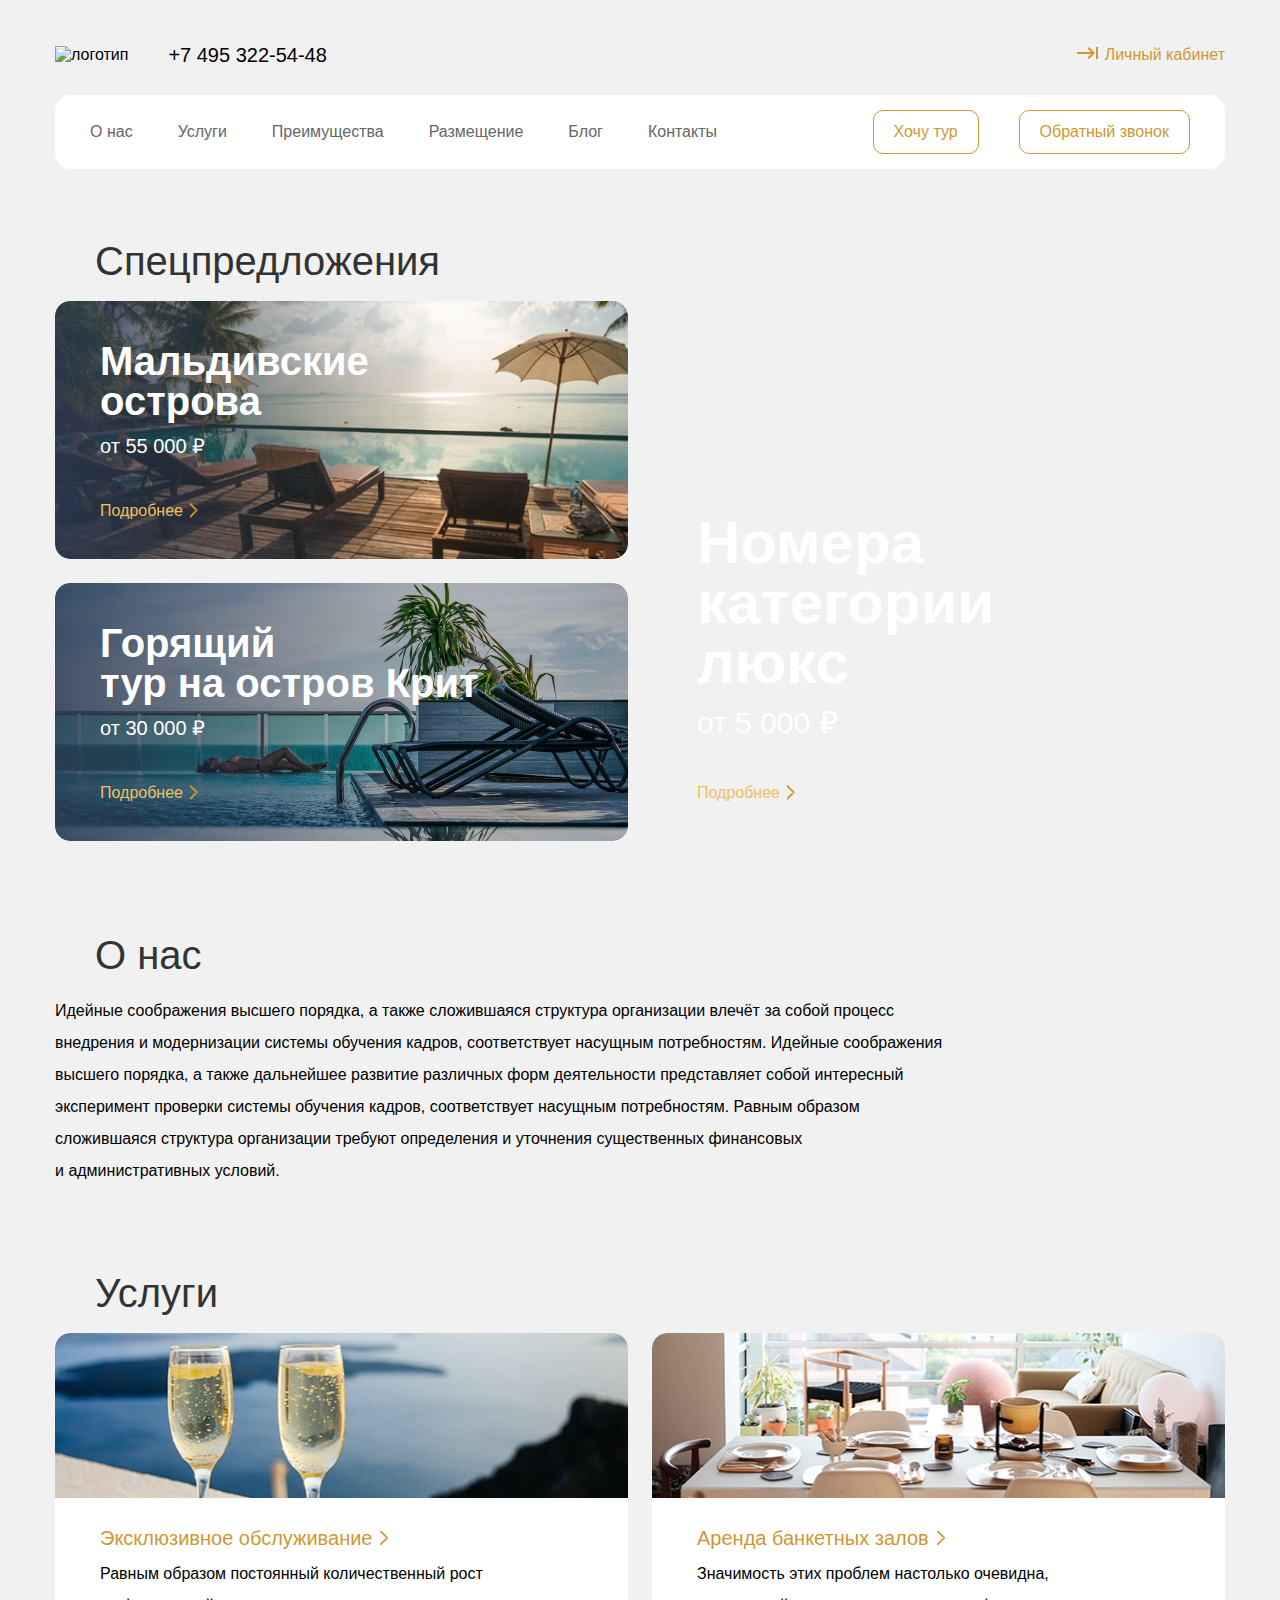
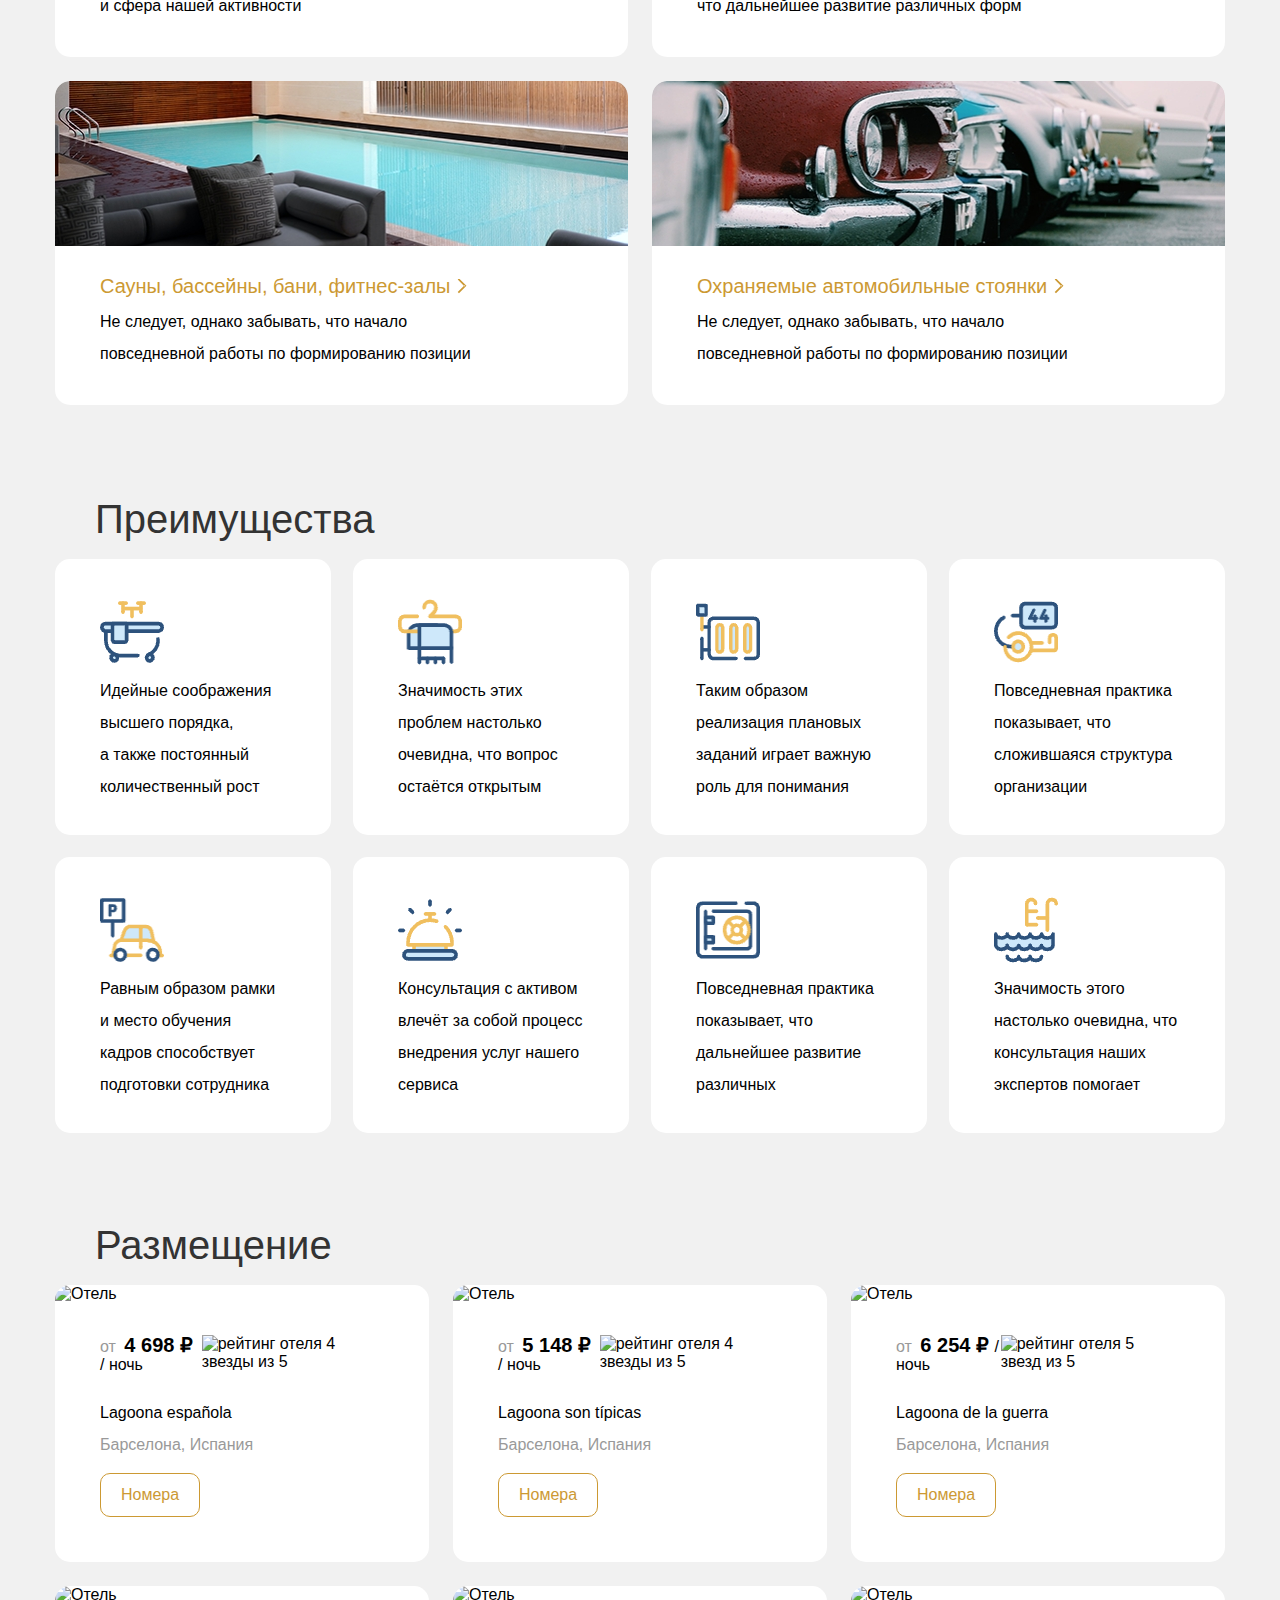
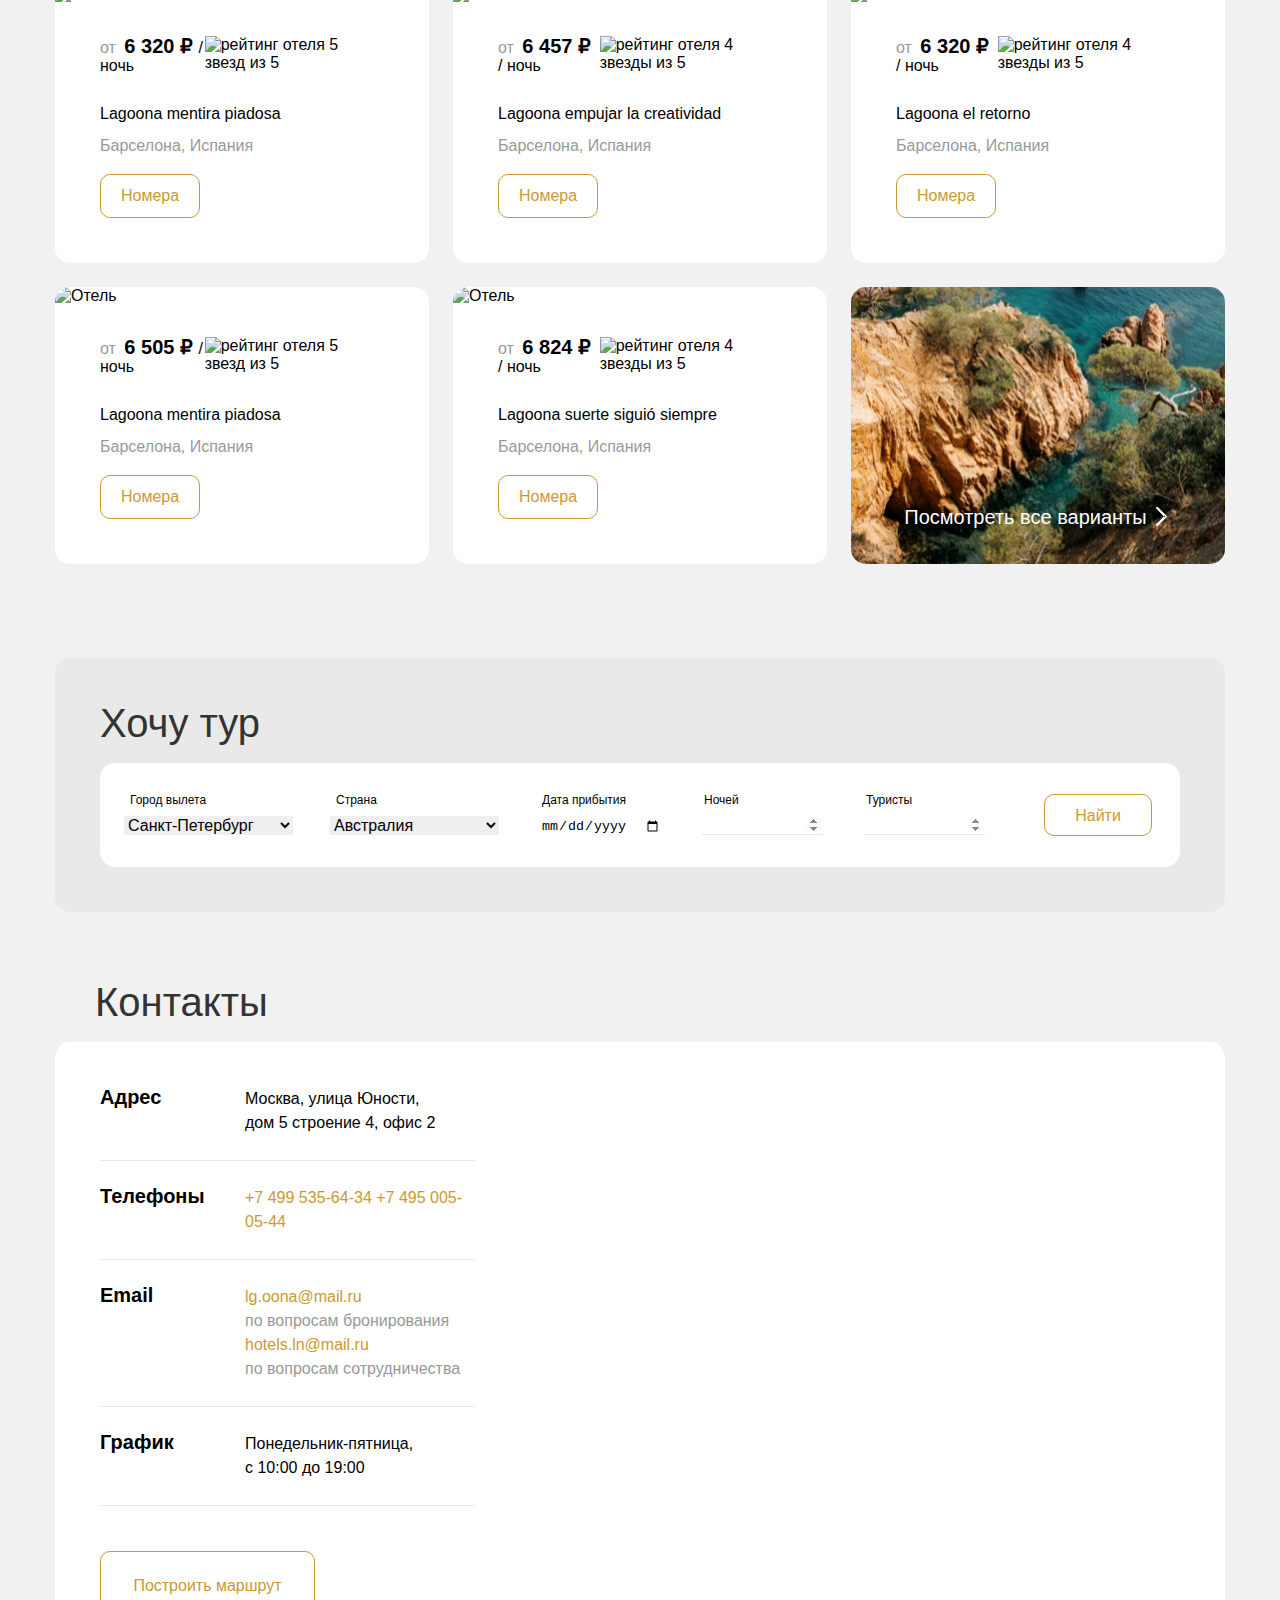
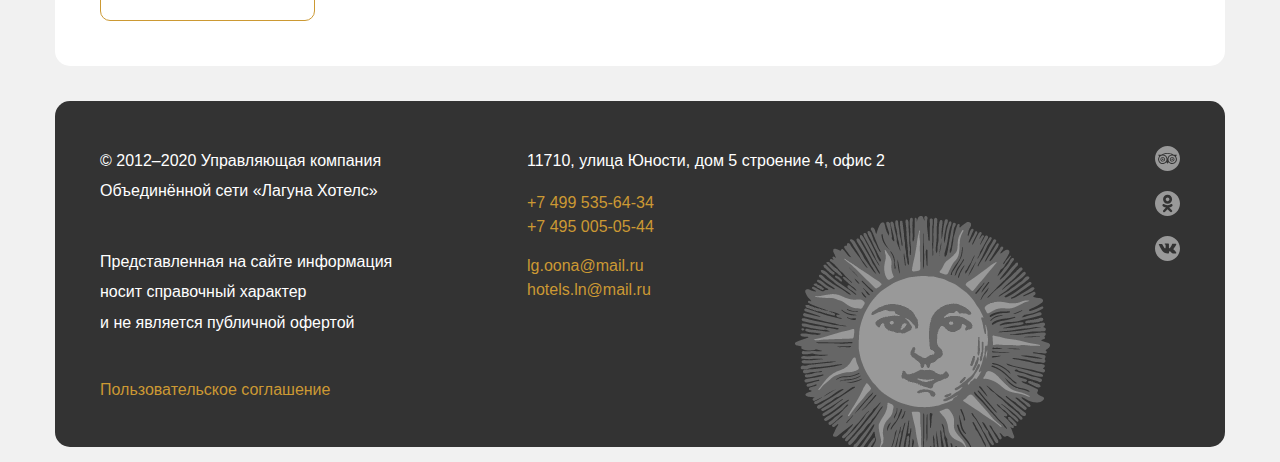
==== commit 694fe5bd: "Доделал макет Lagoona" ====
--- a/Lagoona_layout/index.html
+++ b/Lagoona_layout/index.html
@@ -617,16 +617,127 @@
     </section>
 
     <section class="contacts section-offset" id="#contacts">
-      <div class="container contacts-container">
+      <div class="container">
         <h2 class="section-title contacts-title">
           Контакты
         </h2>
+        <div class="contacts-container flex">
+          <div class="contacts-left">
+            <addres>
+              <ul class="contacts-list list-reset flex">
+                <li class="contacts-list-item flex">
+                  <strong class="contacts-strong">
+                    Адрес
+                  </strong>
+                  <div class="contacts-wrap">
+                    <p class="contacts-text">
+                      Москва, улица Юности, дом 5 строение 4, офис 2
+                    </p>
+                  </div>
+                </li>
+                <li class="contacts-list-item flex">
+                  <strong class="contacts-strong">
+                    Телефоны
+                  </strong>
+                  <div class="contacts-wrap">
+                    <a class="contacts-item-link" href="tel:+74995356434">
+                      +7 499 535-64-34
+                    </a>
+                    <a class="contacts-item-link" href="tel:+74950050544">
+                      +7 495 005-05-44
+                    </a>
+                  </div>
+                </li>
+                <li class="contacts-list-item flex">
+                  <strong class="contacts-strong">
+                    Email
+                  </strong>
+                  <div class="contacts-wrap">
+                    <a href="mailto:lg.oona@mail.ru" class="contacts-item-link">
+                      lg.oona@mail.ru
+                    </a>
+                    <p class="contacts-mail-descr">
+                      по вопросам бронирования
+                    </p>
+                    <a href="mailto:hotels.ln@mail.ru" class="contacts-item-link">
+                      hotels.ln@mail.ru
+                    </a>
+                    <p class="contacts-mail-descr">
+                      по вопросам сотрудничества
+                    </p>
+                  </div>
+                </li>
+                <li class="contacts-list-item flex">
+                  <strong class="contacts-strong">
+                    График
+                  </strong>
+                  <div class="contacts-wrap">
+                    <p class="contacts-text">
+                      Понедельник-пятница, с 10:00 до 19:00
+                    </p>
+                  </div>
+                </li>
+              </ul>
+            </addres>
+            <button class="btn contacts-btn">
+              Построить маршрут
+            </button>
+          </div>
+        </div>
       </div>
     </section>
   </main>
 
-  <footer>
-
+  <footer class="footer">
+    <div class="container">
+      <div class="footer-container flex">
+        <div class="footer-left">
+          <p class="footer-text">
+            © 2012–2020 Управляющая компания Объединённой сети «Лагуна Хотелс»
+          </p>
+          <p class="footer-text">
+            Представленная на сайте информация носит справочный характер и не является публичной офертой
+          </p>
+          <a class="footer-link" href="#">
+            Пользовательское соглашение
+          </a>
+        </div>
+        <div class="footer-right">
+          <p class="footer-text footer-text-addres">
+            11710, улица Юности, дом 5 строение 4, офис 2
+          </p>
+          <ul class="footer-list list-reset flex">
+            <li class="footer-list-item flex">
+              <a href="tel:+74995356434" class="footer-link">
+                +7 499 535-64-34
+              </a>
+              <a href="+74950050544" class="footer-link">
+                +7 495 005-05-44
+              </a>
+            </li>
+            <li class="footer-list-item flex">
+              <a href="mailto:lg.oona@mail.ru" class="footer-link">
+                lg.oona@mail.ru
+              </a>
+              <a href="mailto:hotels.ln@mail.ru" class="footer-link">
+                hotels.ln@mail.ru
+              </a>
+            </li>
+          </ul>
+        </div>
+        <ul class="footer-social-list list-reset flex">
+          <li class="footer-social-item">
+            <a href="#" class="footer-social-link footer-social-link-sova"></a>
+          </li>
+          <li class="footer-social-item">
+            <a href="#" class="footer-social-link footer-social-link-ok"></a>
+          </li>
+          <li class="footer-social-item">
+            <a href="#" class="footer-social-link footer-social-link-vk"></a>
+          </li>
+        </ul>
+      </div>
+    </div>
   </footer>
 </body>
 
--- a/Lagoona_layout/css/style.css
+++ b/Lagoona_layout/css/style.css
@@ -396,7 +396,6 @@
 
 .services-list-item-back_2 {
   background-image: url(../img/sv2.jpg);
-
 }
 
 .services-list-item-back_3 {
@@ -406,7 +405,6 @@
 
 .services-list-item-back_4 {
   background-image: url(../img/sv4.jpg);
-
 }
 
 .services-list-item:nth-child(2n) {
@@ -710,3 +708,164 @@
 }
 
 /* contacts */
+.contacts-container {
+  padding: 45px;
+  padding-top: 20px;
+  border-radius: 15px;
+  justify-content: space-between;
+  background: url(../img/contacts-back.jpg) no-repeat 472px center;
+  background-size: 57%;
+  background-color: #FFFFFF;
+}
+
+.contacts-left {
+  width: 375px;
+}
+
+.contacts-list {
+  flex-direction: column;
+  margin-bottom: 45px;
+}
+
+.contacts-list-item {
+  justify-content: space-between;
+  padding-top: 25px;
+  padding-bottom: 25px;
+  border-bottom: 1px solid #E9E9E9;
+}
+
+.contacts-strong {
+  font-size: 20px;
+  font-weight: 700;
+  line-height: 20px;
+}
+
+.contacts-wrap {
+  width: 230px;
+}
+
+.contacts-text {
+  margin: 0;
+  font-size: 16px;
+  font-weight: 400;
+  line-height: 150%;
+}
+
+.contacts-item-link {
+  font-size: 16px;
+  font-weight: 400;
+  line-height: 150%;
+  color: #CC9933;
+}
+
+.contacts-item-link:active {
+  color: #A47312;
+}
+
+.contacts-mail-descr {
+  margin: 0;
+  font-size: 16px;
+  font-weight: 400;
+  line-height: 150%;
+  color: #999999;
+}
+
+.contacts-btn {
+  width: 215px;
+  height: 70px;
+}
+
+/* footer */
+.footer {
+  margin-bottom: 15px;
+}
+
+.footer-container {
+  border-radius: 15px;
+  padding: 45px;
+  background: url(../img/footer-back-2.png) no-repeat;
+  background-position: 740px 115px;
+  background-size: 255px 255px;
+  background-color: #333333;
+}
+
+.footer-left {
+  width: 302px;
+  margin-right: 125px;
+}
+
+.footer-text {
+  margin: 0;
+  margin-bottom: 40px;
+  font-size: 16px;
+  font-weight: 400;
+  line-height: 190%;
+  color: #FFFFFF;
+}
+
+.footer-link {
+  font-size: 16px;
+  font-weight: 400;
+  line-height: 150%;
+  color: #CC9933;
+}
+
+.footer-link:hover {
+  color: #ffffff;
+  transition: 0.3s;
+}
+
+.footer-link:active {
+  color: #A47312;
+}
+
+.footer-right {
+  margin-right: auto;
+}
+
+.footer-text-addres {
+  margin-bottom: 15px;
+}
+
+.footer-list {
+  flex-direction: column;
+  flex-wrap: wrap;
+  width: 50%;
+}
+
+.footer-list-item {
+  flex-direction: column;
+}
+
+.footer-list-item {
+  margin-bottom: 15px;
+}
+
+.footer-social-list {
+  flex-direction: column;
+}
+
+.footer-social-item:not(:last-child) {
+  margin-bottom: 20px;
+}
+
+.footer-social-link {
+  display: block;
+  width: 25px;
+  height: 25px;
+  background-position: center center;
+  background-repeat: no-repeat;
+  background-size: contain;
+}
+
+.footer-social-link-sova {
+  background-image: url(../img/sova.svg);
+}
+
+.footer-social-link-ok {
+  background-image: url(../img/ok.svg);
+}
+
+.footer-social-link-vk {
+  background-image: url(../img/vk.svg);
+}